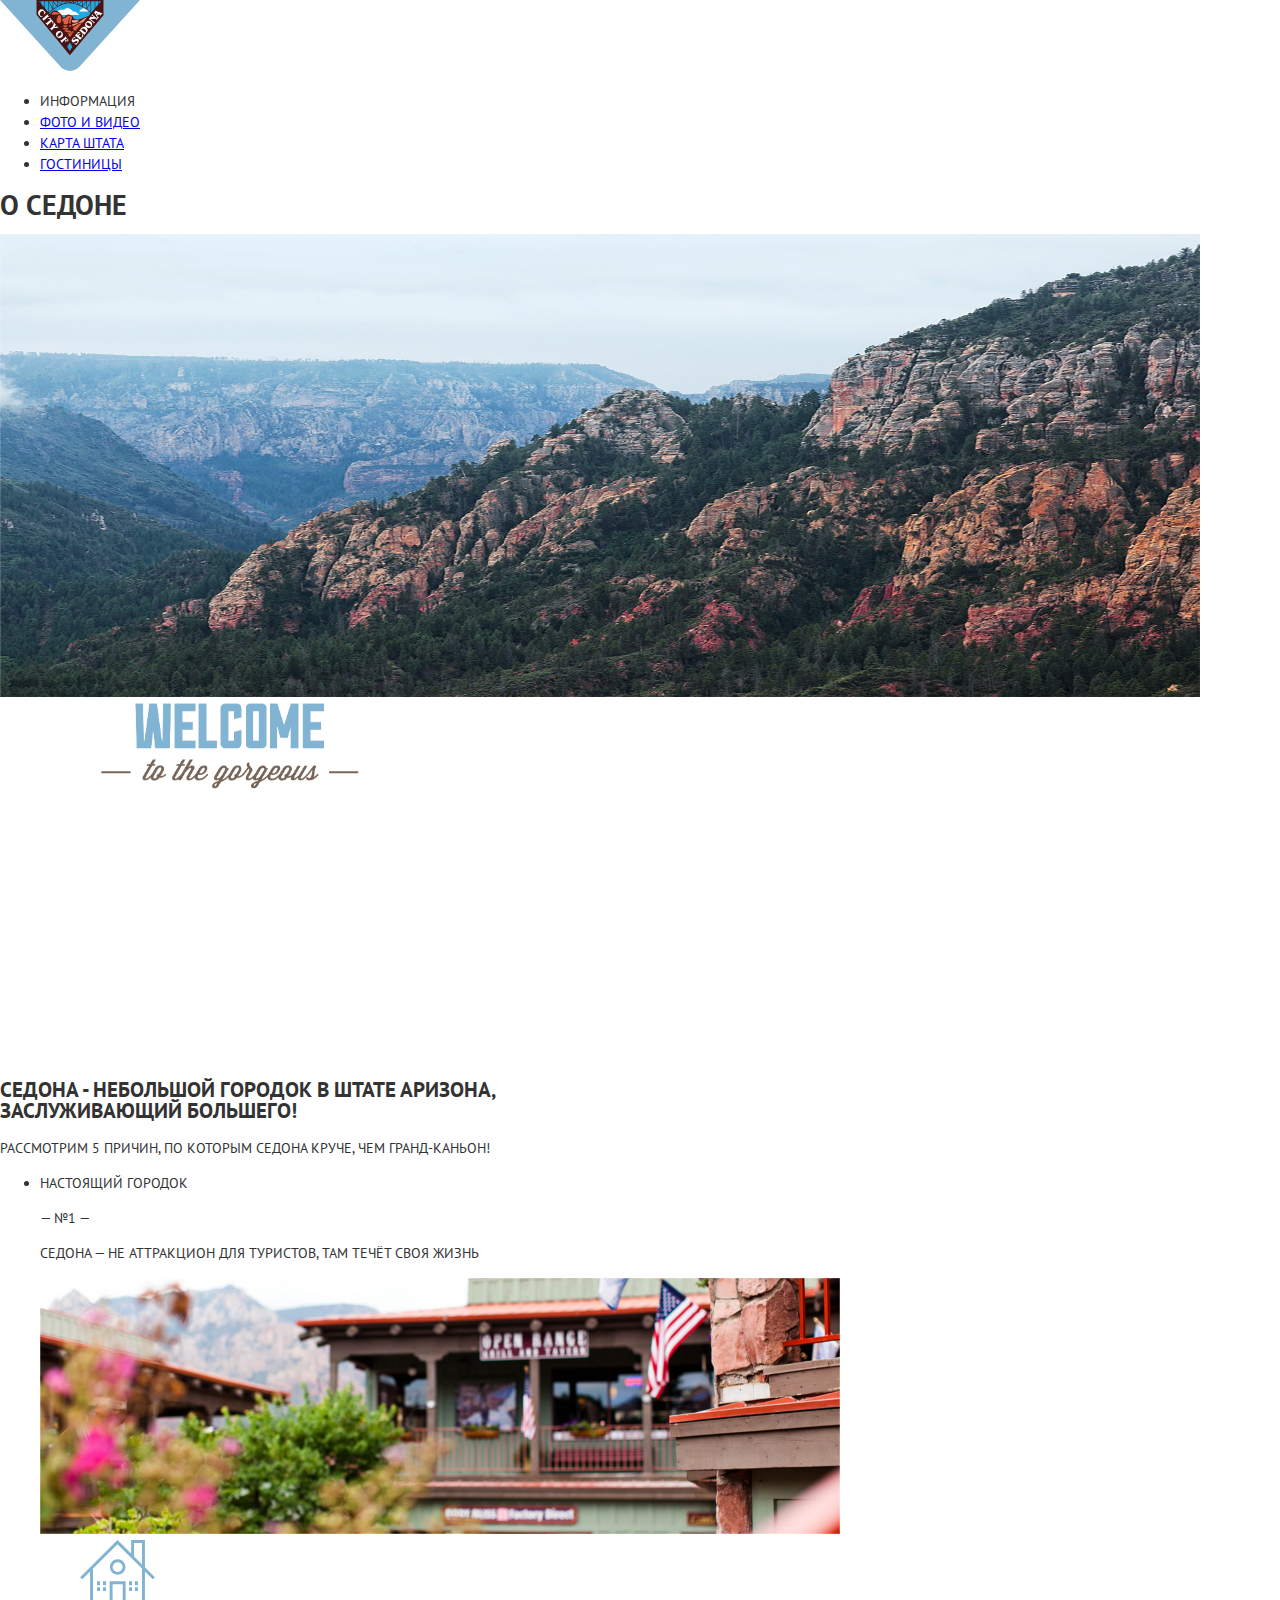
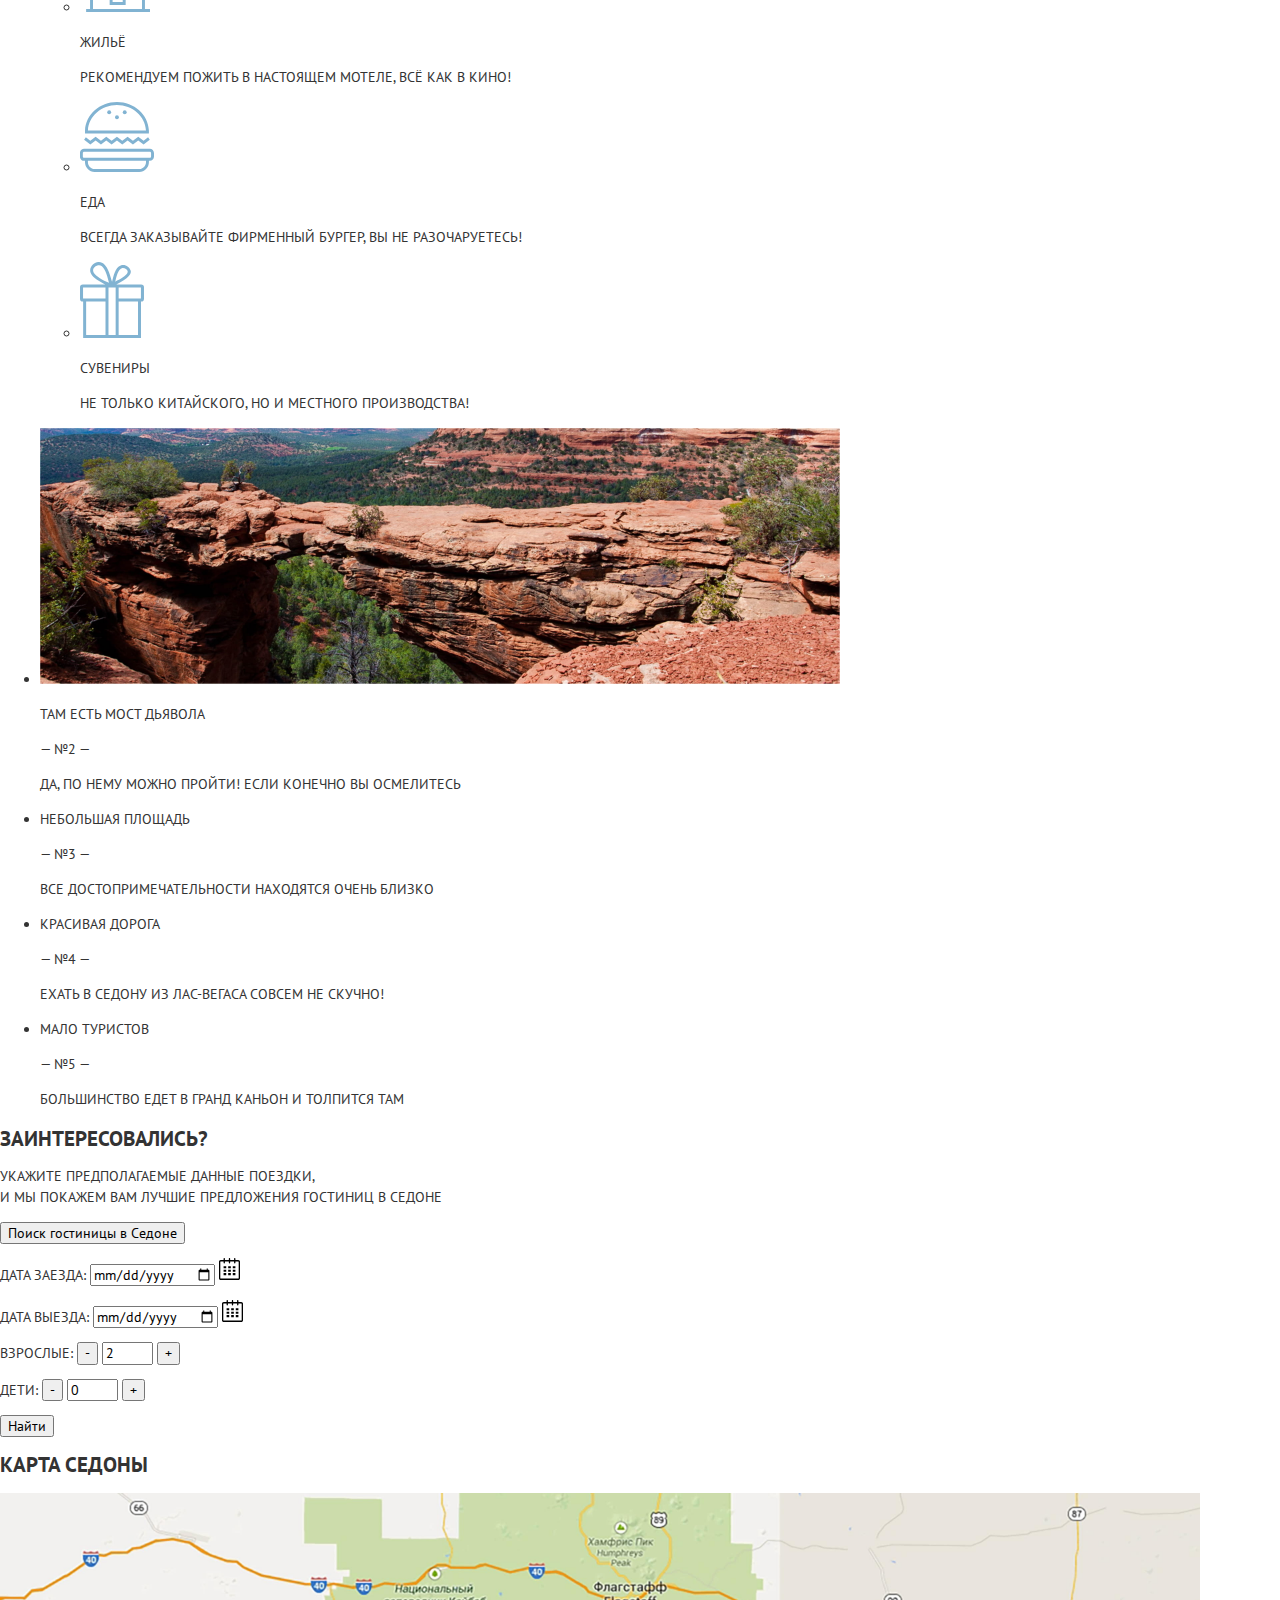
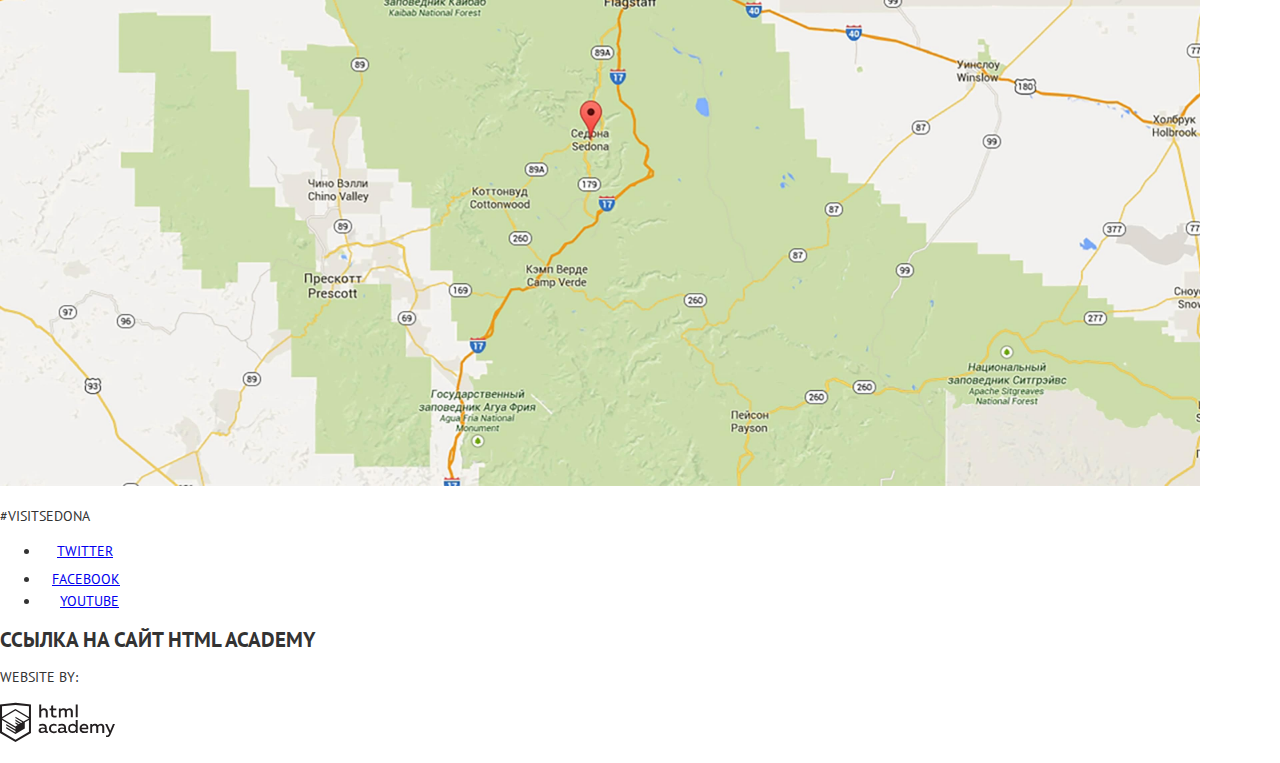
==== index.html @ 8b655275 "Update index.html" ====
<!DOCTYPE html>
<html lang="ru">

<head>
  <meta charset="utf-8">
  <title>HTML Academy: Седона</title>
  <link href="https://fonts.googleapis.com/css?family=PT+Sans:400,700&display=swap&subset=cyrillic" rel="stylesheet">
  <link href="css/normalize.css" rel="stylesheet">
  <link href="css/style.css" rel="stylesheet">
</head>

<body>
  <div>
    <header>
      <nav>
        <a>
          <img src="img/logo.svg" width="140" height="71" alt="Логотип City of Sedona">
        </a>
        <ul>
          <li class="navigation-links">Информация</li> <!-- не является ссылкой -->
          <li class="navigation-links"><a href="#">Фото и видео</a></li>
          <li class="navigation-links"><a href="#">Карта штата</a></li>
          <li class="navigation-links"><a href="hotels.html">Гостиницы</a></li>
        </ul>
      </nav>
    </header>
    <main>
      <section>

        <h1 class="visually-hidden">О Седоне</h1>

        <img class="background-photo" src="img/background-photo@3x.jpg" width="1200" height="463" alt="Красивый вид Седоны" />
        <img class="welcome-photo" src="img/welcome@3x.png" width="459" height="353" alt="Добро пожаловать в Седону" />
        <!-- <img class="polygon" src="img/polygon.png" width="1200" height="59" alt="Красивый вид Седоны"/>-->
      </section>
      <section>

        <h2>Седона - небольшой городок в штате Аризона,<br>
          заслуживающий большего!</h2>

        <p>Рассмотрим 5 причин, по которым Седона круче, чем Гранд-Каньон!</p>

        <ul>
          <li>
            <p>Настоящий городок</p>
            <p class="benefits-description"> — №1 —</p>
            <p class="benefits-description">Седона — не аттракцион для туристов, там течёт своя жизнь</p>
            <img src="img/feature-picture@3x.jpg" width="800" height="256" alt="Фотография Седоны с флагом" />
            <ul>
              <li>
                <img class="icon-image" src="img/icon-1.svg" width="75" height="72" alt="Иконка жилья" />
                <p class="benefits">Жильё</p>
                <p class="benefits-description">Рекомендуем пожить в настоящем мотеле, всё как в кино!</p>
              </li>
              <li>
                <img class="icon-image" src="img/icon-3.svg" width="74" height="70" alt="Иконка еды" />
                <p class="benefits">Еда</p>
                <p class="benefits-description">Всегда заказывайте фирменный бургер, вы не разочаруетесь!</p>
              </li>
              <li>
                <img class="icon-image" src="img/icon-2.svg" width="64" height="76" alt="Иконка сувениров" />
                <p class="benefits">Сувениры</p>
                <p class="benefits-description">Не только китайского, но и местного производства!</p>
              </li>
            </ul>
          </li>
          <li>
            <img src="img/layer-5@3x.jpg" width="800" height="256" alt="Фотография Моста Дьявола" />
            <p>Там есть Мост дьявола</p>
            <p class="benefits-description">— №2 —</p>
            <p class="benefits-description">Да, по нему можно пройти! Если конечно вы осмелитесь</p>
          </li>
          <li>
            <p class="benefits">Небольшая площадь</P>
            <p class="benefits-description">— №3 —</p>
            <p class="benefits-description">Все достопримечательности находятся очень близко</p>
          </li>
          <li>
            <p class="benefits">Красивая дорога</p>
            <p class="benefits-description">— №4 —</p>
            <p class="benefits-description">Ехать в Седону из Лас-Вегаса совсем не скучно!</p>
          </li>
          <li>
            <p class="benefits">Мало туристов</p>
            <p class="benefits-description">— №5 —</p>
            <p class="benefits-description">Большинство едет в гранд каньон и толпится там</p>
          </li>
        </ul>

      </section>
      <section>

        <h2>Заинтересовались?</h2>

        <p class="benefits-description">Укажите предполагаемые данные поездки,<br>
          и мы покажем вам лучшие предложения гостиниц в Седоне
        </p>

        <button type="button" class="brown-button">Поиск гостиницы в Седоне
        </button>
        <form class="search" action="#" method="get">
          <p>
            <label for="arrival-date">Дата заезда:</label>
            <input id="arrival-date" type="date" name="arrival" value="24 апреля 2017">
            <span><img src="img/calendar.svg" alt="Открываем календарь для даты заезда" </span>
          </p>
          <p>
            <label for="chekout-date">Дата выезда:</label>
            <input id="checkout-date" type="date" name="checkout" value="4 июля 2017">
            <span><img src="img/calendar.svg" alt="Открываем календарь для даты выезда" </span>
          </p>
          <p>
            <label for="adults">Взрослые:</label>
            <button type="button">-</button>
            <input id="adults" type="number" min="1" max="10" step="1" name="adults" value="2">
            <button type="button">+</button>
          </p>
          <p>
            <label for="children">Дети:</label>
            <button type="button">-</button>
            <input id="children" type="number" min="0" max="10" step="1" name="children" value="0">
            <button type="button">+</button>
          </p>

          <button type="submit" class="blue-button">Найти
          </button>
        </form>
      </section>

      <section>
        <h2 class="visually-hidden">Карта Седоны</h2>
        <img src="img/map@3x.jpg" width="1200" height="593" alt="Карта Седоны">
      </section>

    </main>
    <footer>
      <p class="VISITSEDONA">#VISITSEDONA</p>
      <ul class="social-buttons">
        <li>
          <a href="#" aria-label="Перейти в Twitter">
            <img src="img/tw-icon.svg" width="17" height="15" alt="Седона в Twitter">Twitter
          </a>
        </li>
        <li>
          <a href="#" aria-label="Перейти в Facebook">
            <img src="img/fb-icon.svg" width="12" height="22" alt="Седона в Facebook">Facebook
          </a>
        </li>
        <li>
          <a href="#" aria-label="Перейти в Youtube">
            <img src="img/youtube-icon.svg" width="20" height="16" alt="Седона в Youtube">Youtube
          </a>
        </li>
      </ul>
      <section>
        <h2 class="visually-hidden">Ссылка на сайт HTML Academy</h2>
        <p class="website-by">Website by:</p>
        <p class="footer-aside">
          <a class="" href="https://htmlacademy.ru/intensive/htmlcss" rel="home" aria-label="На главную HTML Academy">
            <img src="img/logo-htmlacademy.svg" alt="Логотип HTML Academy" width="115" height="41">
          </a>
        </p>
      </section>
    </footer>
  </div>

</body>

</html>
---- css/style.css ----
body {
  margin: 0;
  padding: 0;

  font-family: "PT Sans", Arial, sans-serif;
  font-size: 14px;
  font-weight: 400;
  line-height: 21px;
  color: #333333;
  text-transform: uppercase;
  
}
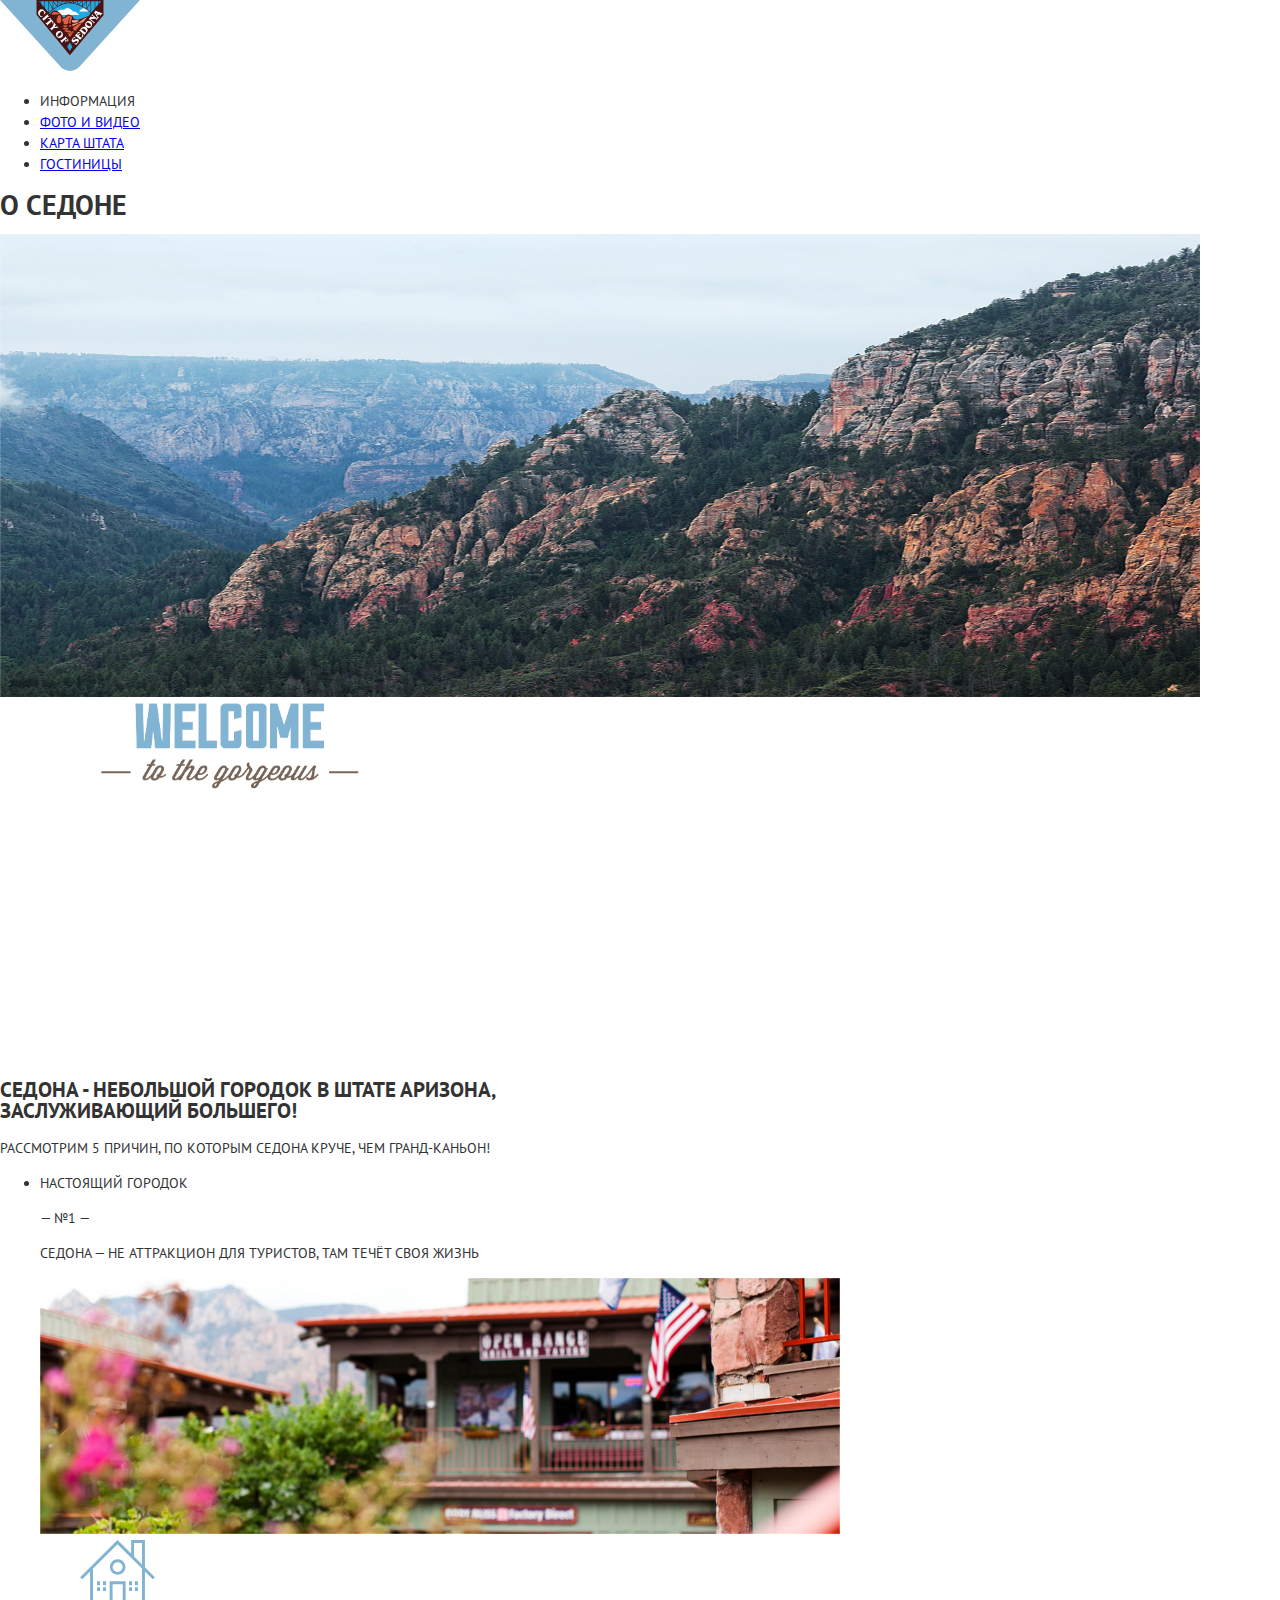
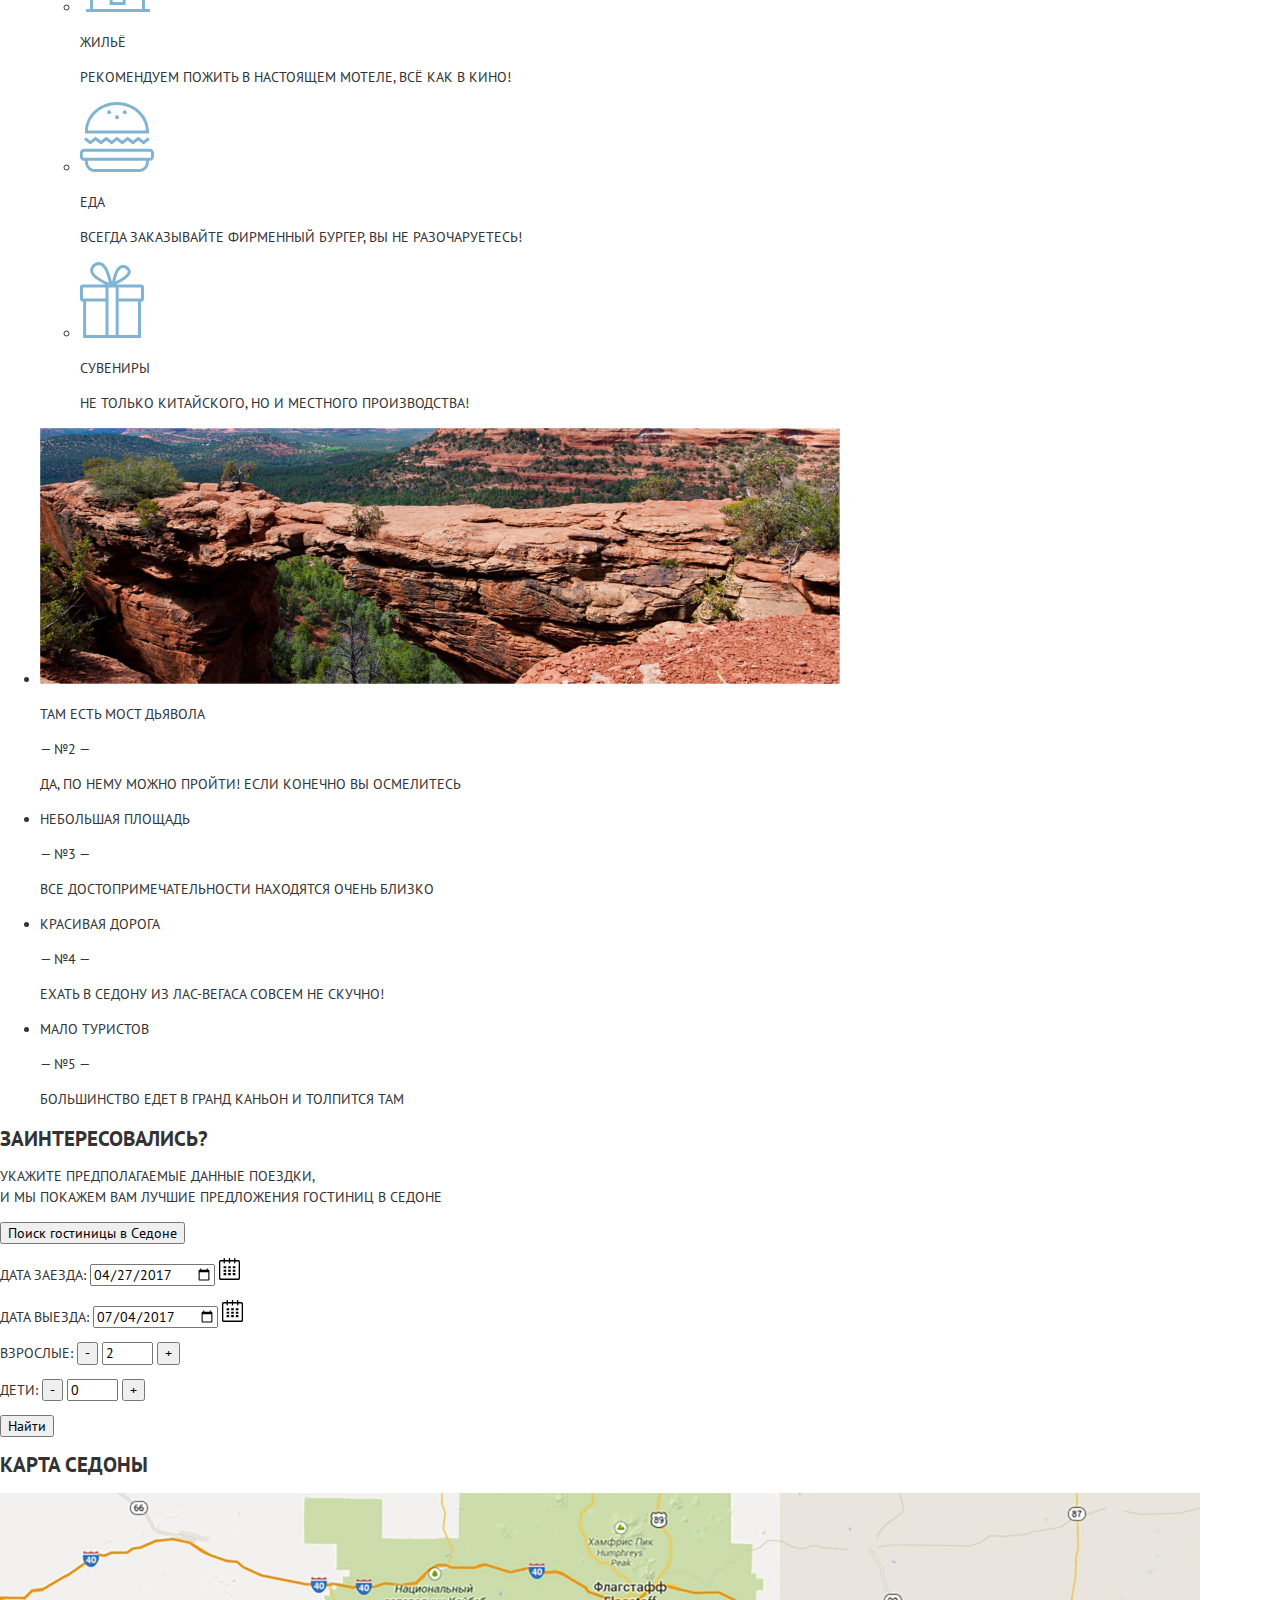
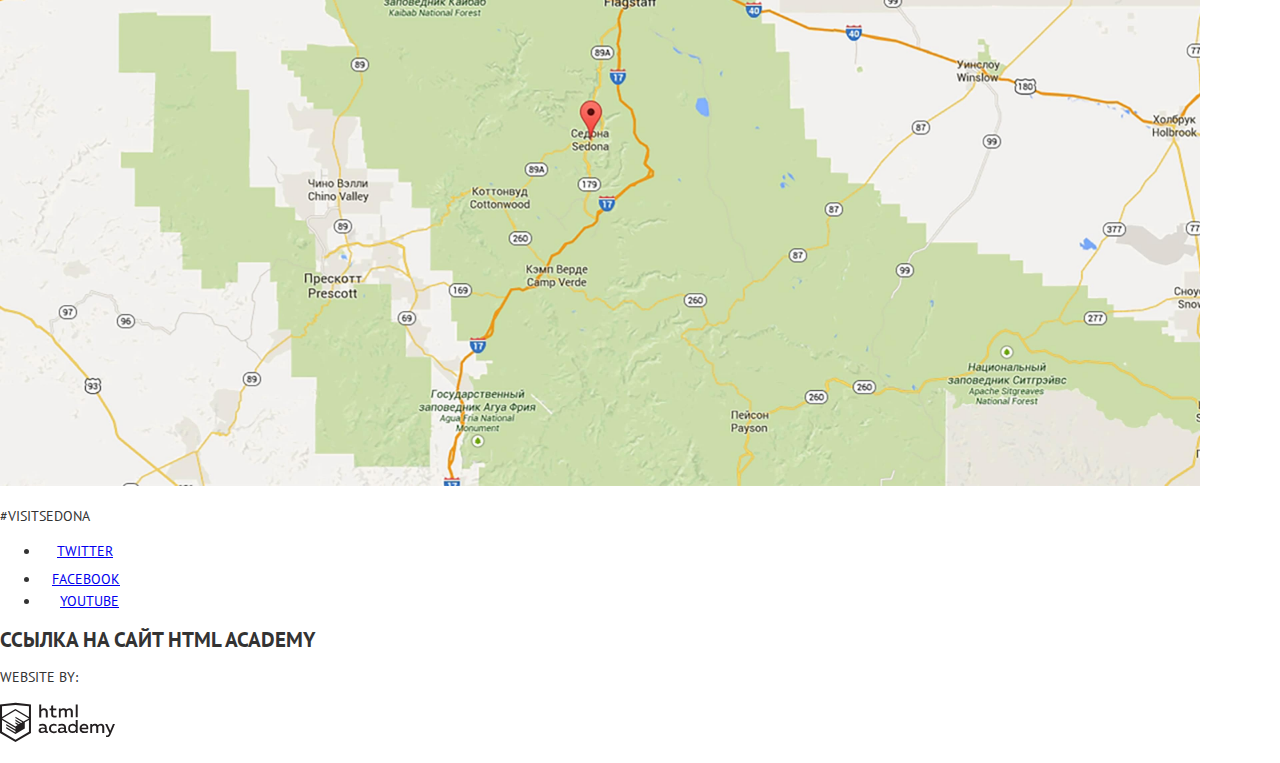
==== commit f1e667c0: "форма на странице выбора" ====
--- a/index.html
+++ b/index.html
@@ -101,13 +101,13 @@
         <form class="search" action="#" method="get">
           <p>
             <label for="arrival-date">Дата заезда:</label>
-            <input id="arrival-date" type="date" name="arrival" value="24 апреля 2017">
-            <span><img src="img/calendar.svg" alt="Открываем календарь для даты заезда" </span>
+            <input id="arrival-date" type="date" name="arrival" value="2017-04-27">
+            <span><img src="img/calendar.svg" alt="Открываем календарь для даты заезда"></span>
           </p>
           <p>
-            <label for="chekout-date">Дата выезда:</label>
-            <input id="checkout-date" type="date" name="checkout" value="4 июля 2017">
-            <span><img src="img/calendar.svg" alt="Открываем календарь для даты выезда" </span>
+            <label for="checkout-date">Дата выезда:</label>
+            <input id="checkout-date" type="date" name="checkout" value="2017-07-04">
+            <span><img src="img/calendar.svg" alt="Открываем календарь для даты выезда"></span>
           </p>
           <p>
             <label for="adults">Взрослые:</label>
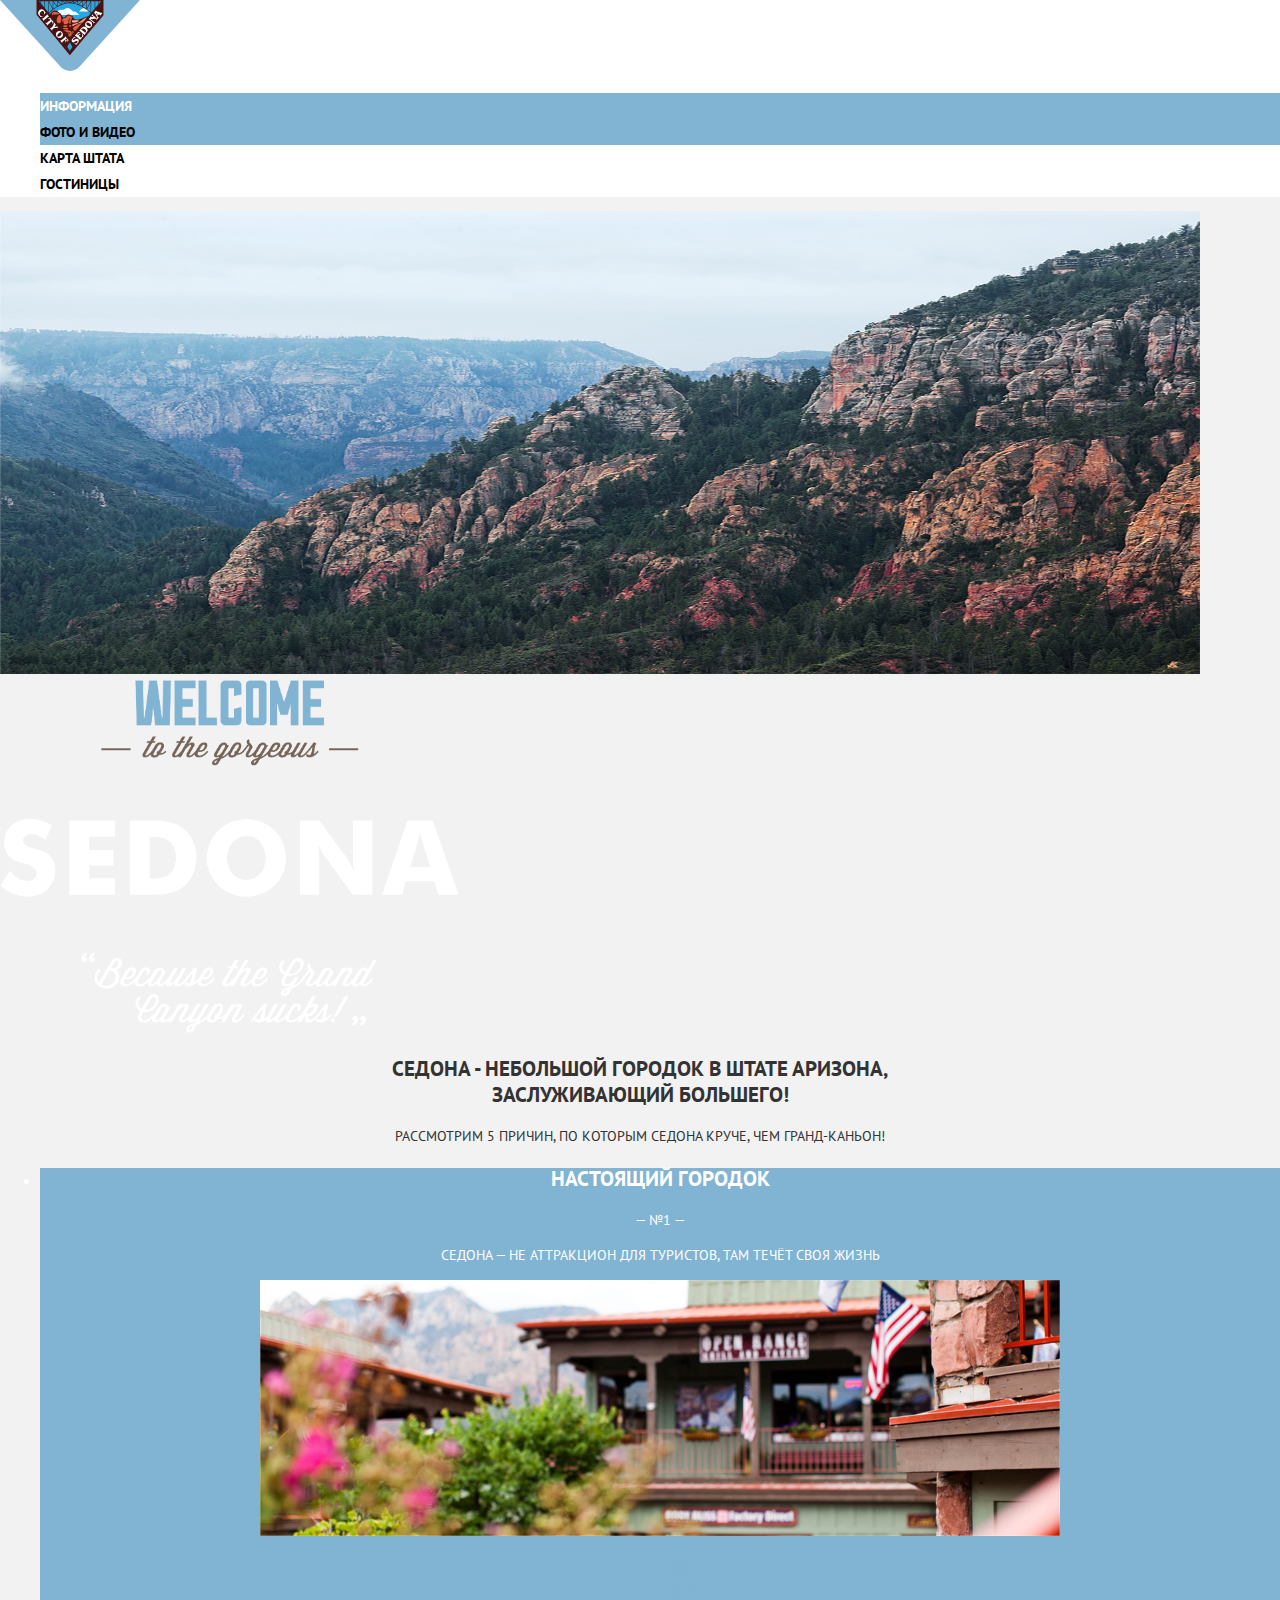
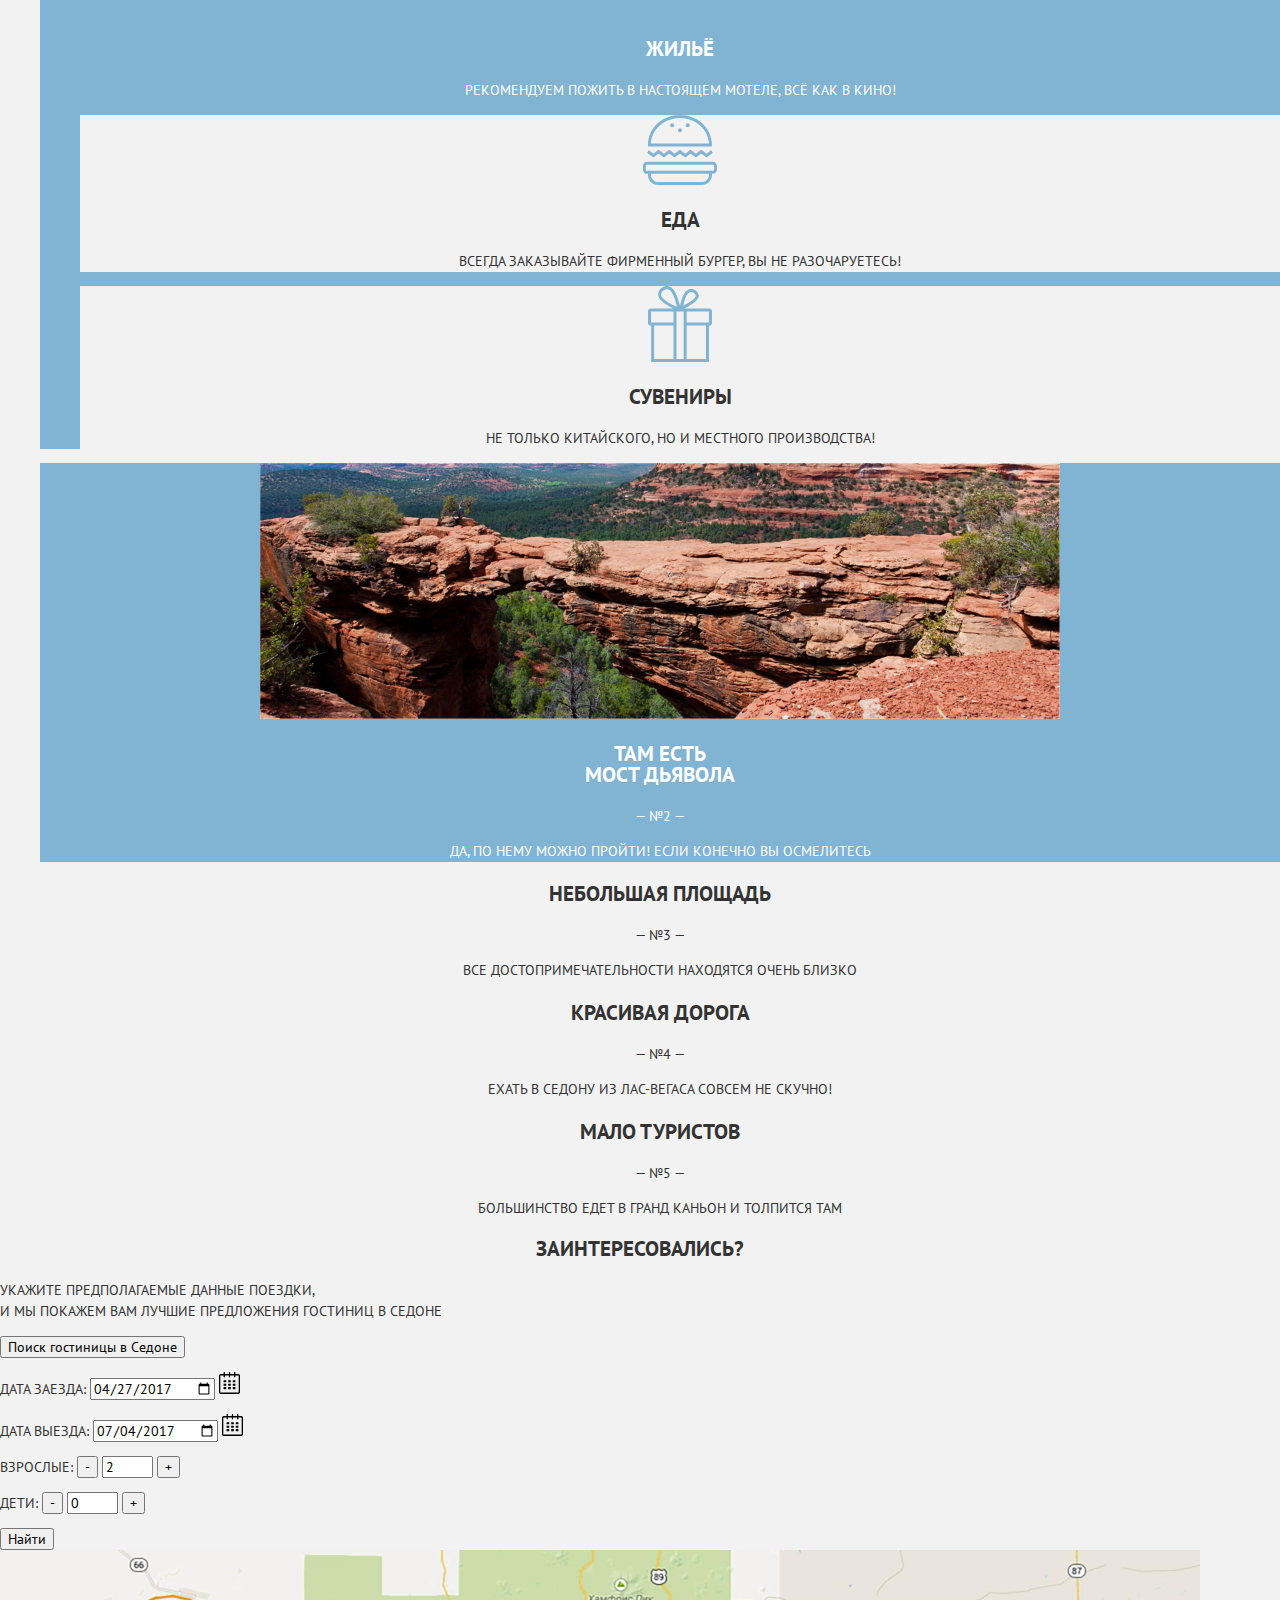
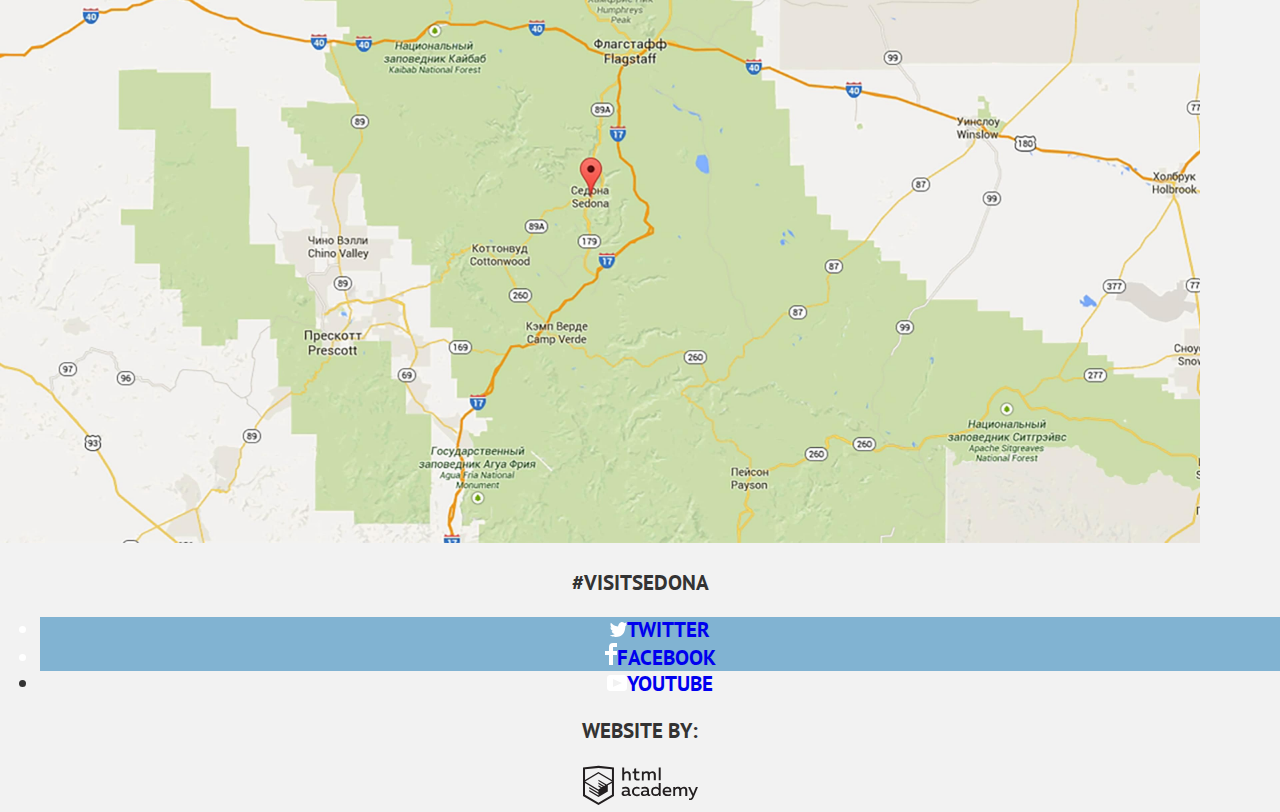
==== commit 634c4498: "введение в css" ====
--- a/index.html
+++ b/index.html
@@ -10,13 +10,14 @@
 </head>
 
 <body>
-  <div>
+  <div class="container">
+
     <header>
-      <nav>
-        <a>
+      <nav class="main-navigation">
+        <a class="main-header-logo">
           <img src="img/logo.svg" width="140" height="71" alt="Логотип City of Sedona">
         </a>
-        <ul>
+        <ul class="site-navigation">
           <li class="navigation-links">Информация</li> <!-- не является ссылкой -->
           <li class="navigation-links"><a href="#">Фото и видео</a></li>
           <li class="navigation-links"><a href="#">Карта штата</a></li>
@@ -33,7 +34,7 @@
         <img class="welcome-photo" src="img/welcome@3x.png" width="459" height="353" alt="Добро пожаловать в Седону" />
         <!-- <img class="polygon" src="img/polygon.png" width="1200" height="59" alt="Красивый вид Седоны"/>-->
       </section>
-      <section>
+      <section class="benefits">
 
         <h2>Седона - небольшой городок в штате Аризона,<br>
           заслуживающий большего!</h2>
@@ -41,50 +42,58 @@
         <p>Рассмотрим 5 причин, по которым Седона круче, чем Гранд-Каньон!</p>
 
         <ul>
+
           <li>
-            <p>Настоящий городок</p>
+            <p class="benefits-list">Настоящий городок</p>
             <p class="benefits-description"> — №1 —</p>
             <p class="benefits-description">Седона — не аттракцион для туристов, там течёт своя жизнь</p>
             <img src="img/feature-picture@3x.jpg" width="800" height="256" alt="Фотография Седоны с флагом" />
+
             <ul>
-              <li>
+              <li class="benefits-item">
                 <img class="icon-image" src="img/icon-1.svg" width="75" height="72" alt="Иконка жилья" />
-                <p class="benefits">Жильё</p>
+                <p>Жильё</p>
                 <p class="benefits-description">Рекомендуем пожить в настоящем мотеле, всё как в кино!</p>
               </li>
-              <li>
+              <li class="benefits-item">
                 <img class="icon-image" src="img/icon-3.svg" width="74" height="70" alt="Иконка еды" />
-                <p class="benefits">Еда</p>
+                <p>Еда</p>
                 <p class="benefits-description">Всегда заказывайте фирменный бургер, вы не разочаруетесь!</p>
               </li>
-              <li>
+              <li class="benefits-item">
                 <img class="icon-image" src="img/icon-2.svg" width="64" height="76" alt="Иконка сувениров" />
-                <p class="benefits">Сувениры</p>
+                <p>Сувениры</p>
                 <p class="benefits-description">Не только китайского, но и местного производства!</p>
               </li>
             </ul>
+
           </li>
-          <li>
+
+          <li class="benefits-list">
             <img src="img/layer-5@3x.jpg" width="800" height="256" alt="Фотография Моста Дьявола" />
-            <p>Там есть Мост дьявола</p>
+            <p class="benefits-list">Там есть<br> Мост дьявола</p>
             <p class="benefits-description">— №2 —</p>
             <p class="benefits-description">Да, по нему можно пройти! Если конечно вы осмелитесь</p>
           </li>
-          <li>
-            <p class="benefits">Небольшая площадь</P>
+
+          <li class="benefits-list">
+            <p class="benefits-list">Небольшая площадь</P>
             <p class="benefits-description">— №3 —</p>
             <p class="benefits-description">Все достопримечательности находятся очень близко</p>
           </li>
-          <li>
-            <p class="benefits">Красивая дорога</p>
+
+          <li class="benefits-list">
+            <p class="benefits-list">Красивая дорога</p>
             <p class="benefits-description">— №4 —</p>
             <p class="benefits-description">Ехать в Седону из Лас-Вегаса совсем не скучно!</p>
           </li>
-          <li>
-            <p class="benefits">Мало туристов</p>
+
+          <li class="benefits-list">
+            <p class="benefits-list">Мало туристов</p>
             <p class="benefits-description">— №5 —</p>
             <p class="benefits-description">Большинство едет в гранд каньон и толпится там</p>
           </li>
+
         </ul>
 
       </section>
@@ -98,7 +107,7 @@
 
         <button type="button" class="brown-button">Поиск гостиницы в Седоне
         </button>
-        <form class="search" action="#" method="get">
+        <form class="search" action="https://echo.htmlacademy.ru" method="post">
           <p>
             <label for="arrival-date">Дата заезда:</label>
             <input id="arrival-date" type="date" name="arrival" value="2017-04-27">
@@ -122,8 +131,7 @@
             <button type="button">+</button>
           </p>
 
-          <button type="submit" class="blue-button">Найти
-          </button>
+          <button type="submit" class="blue-button">Найти</button>
         </form>
       </section>
 
@@ -133,7 +141,7 @@
       </section>
 
     </main>
-    <footer>
+    <footer class="main-footer">
       <p class="VISITSEDONA">#VISITSEDONA</p>
       <ul class="social-buttons">
         <li>
@@ -162,6 +170,7 @@
         </p>
       </section>
     </footer>
+
   </div>
 
 </body>
--- a/css/style.css
+++ b/css/style.css
@@ -8,5 +8,111 @@
   line-height: 21px;
   color: #333333;
   text-transform: uppercase;
-  
+
+  background-color: #f2f2f2;
+/*
+  background-image: url("img/bg.jpg");
+  background-position: top center;
+  background-repeat: no-repeat;
+*/
 }
+
+img {
+max-width: 100%
+}
+
+a {
+  text-decoration: none;
+}
+
+h2 {
+font-size: 21px;
+font-weight: 700;
+line-height: 26px;
+text-align: center;
+}
+
+.container {
+  width: 1280px;
+  height: 2762px;
+  background-color: #f2f2f2;
+}
+
+.main-navigation {
+  font-weight: 700;
+  line-height: 26px;
+  color: #000000;
+  background-color: #ffffff;
+}
+
+.site-navigation {
+  list-style: none;
+}
+
+.site-navigation a {
+  color: #000000;
+}
+
+.site-navigation a:hover {
+  color: #81b3d2;
+}
+
+.site-navigation a:focus {
+  color: rgba(0, 0, 0, 0.3);
+}
+
+.site-navigation a:active {
+  color: #766357;
+}
+
+li:nth-of-type(1) {
+  color: #ffffff;
+  background-color: #81b3d2;
+}
+
+li:nth-of-type(2) {
+  color: #ffffff;
+  background-color: #81b3d2;
+}
+
+li + .benefits-item {
+  color: #333333;
+  background-color: #f2f2f2;
+}
+
+.benefits,
+.benefits-list,
+.benefits-item {
+  list-style: none;
+  text-align: center;
+}
+
+.benefits-list {
+  font-size: 21px;
+  font-weight: 700;
+}
+
+.benefits-item {
+  font-size: 21px;
+  font-weight: 700;
+}
+
+.benefits-description {
+  font-size: 14px;
+  font-weight: 400;
+}
+
+.main-footer {
+  font-size: 21px;
+  font-weight: bold;
+  text-align: center;
+  line-height: 26px;
+}
+
+.website-by {
+
+}
+
+.visually-hidden {
+  display: none;
+}
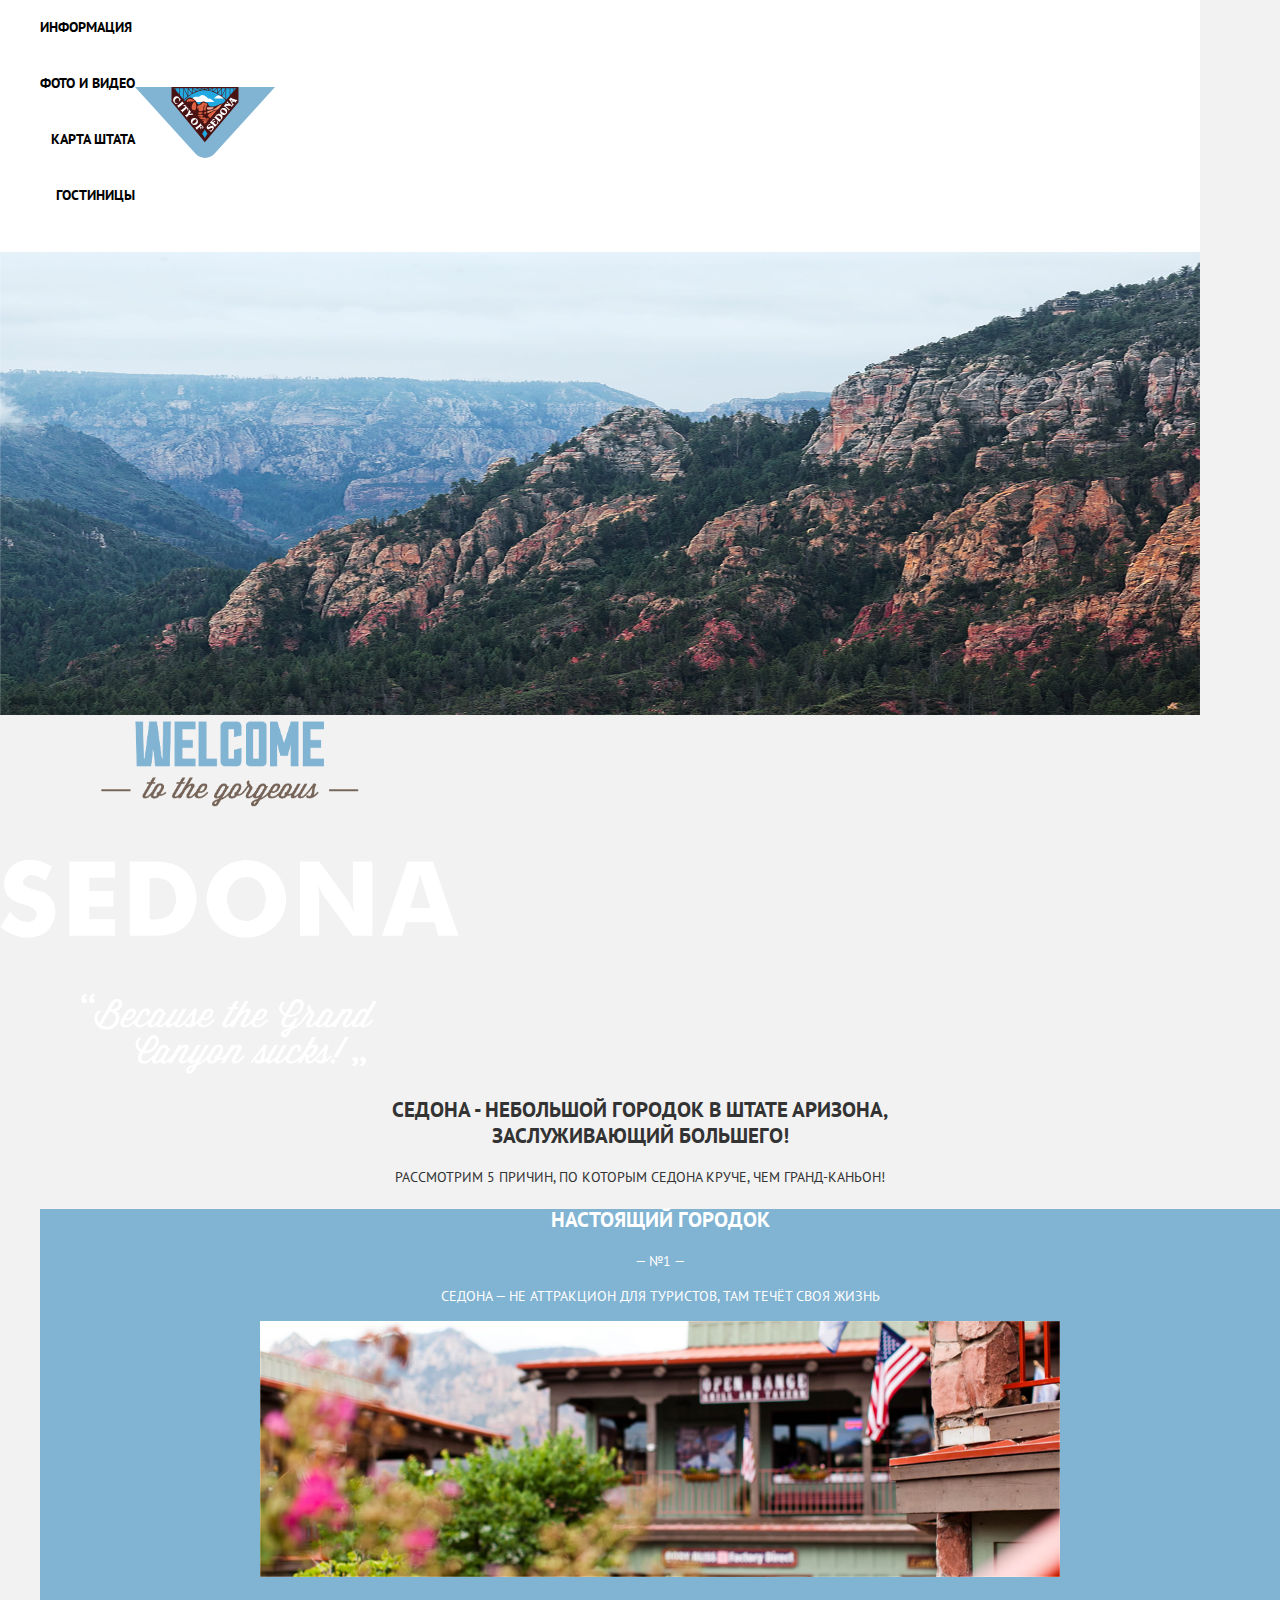
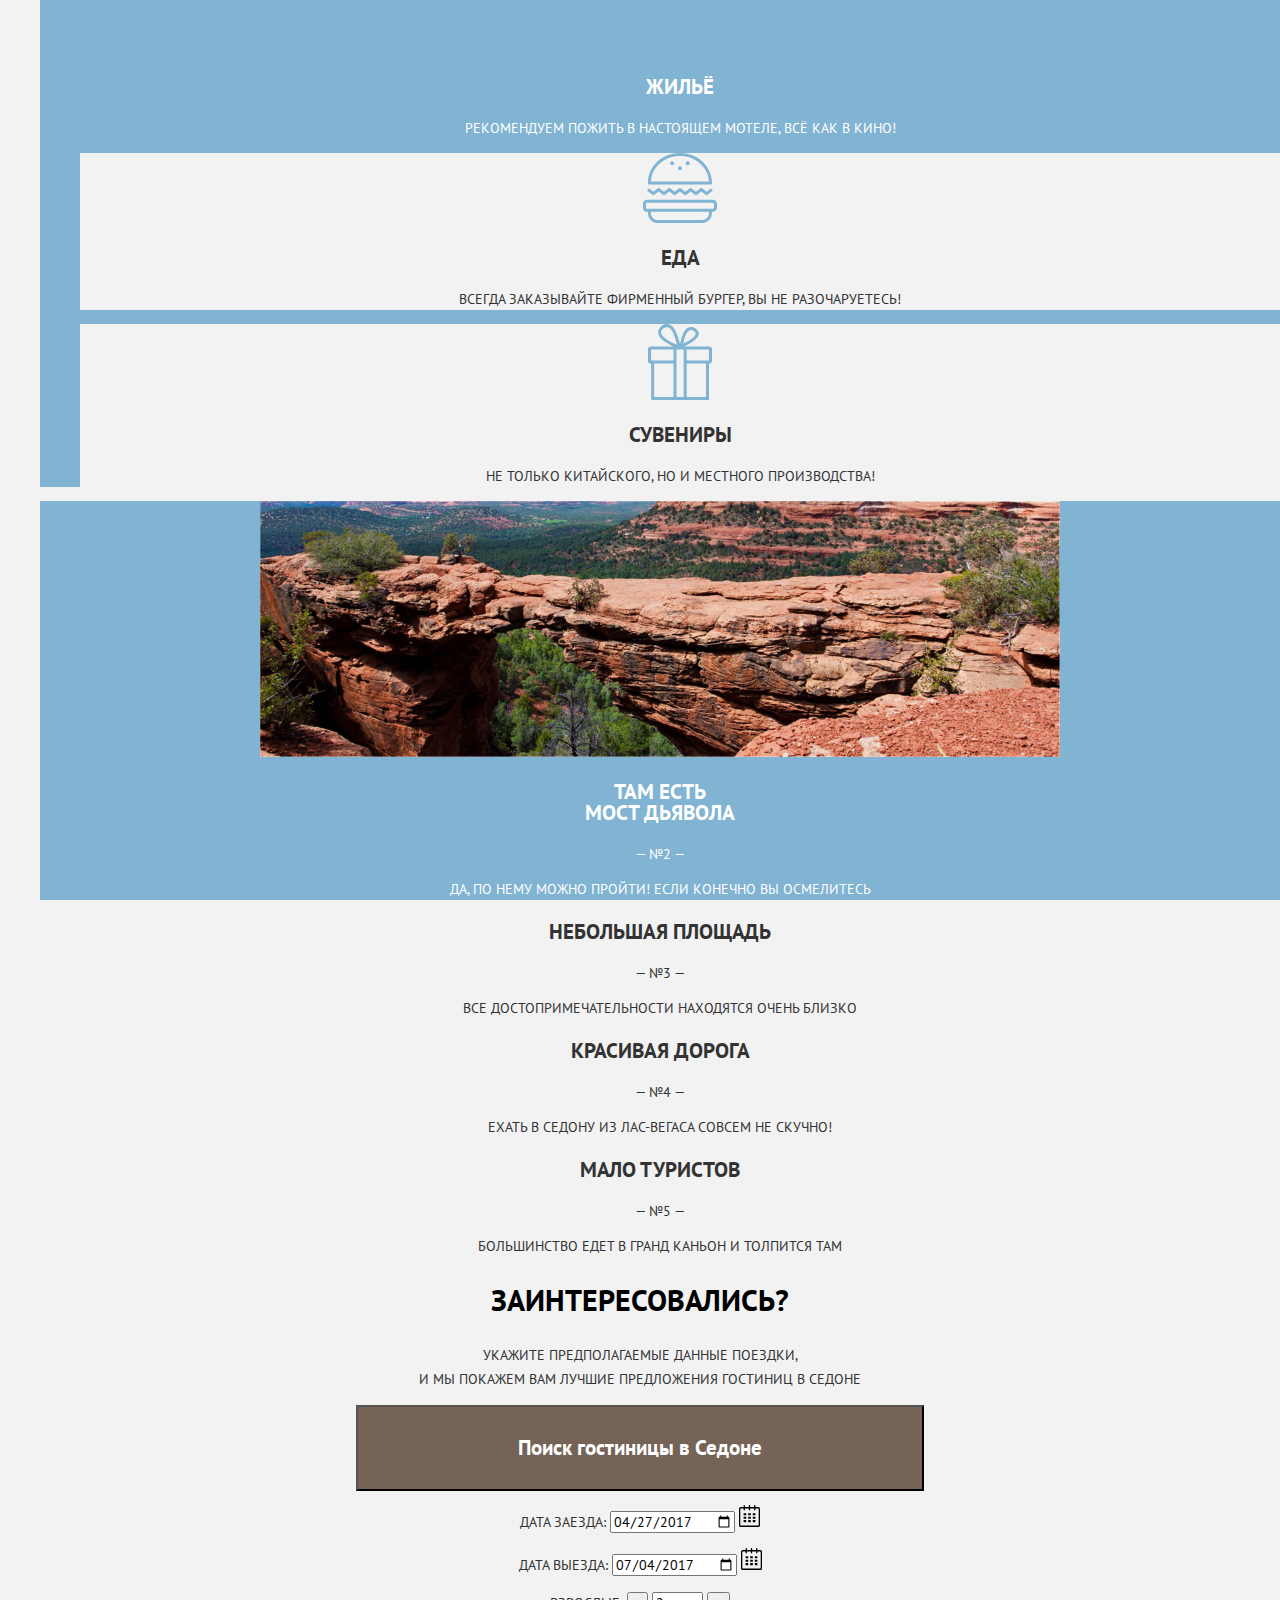
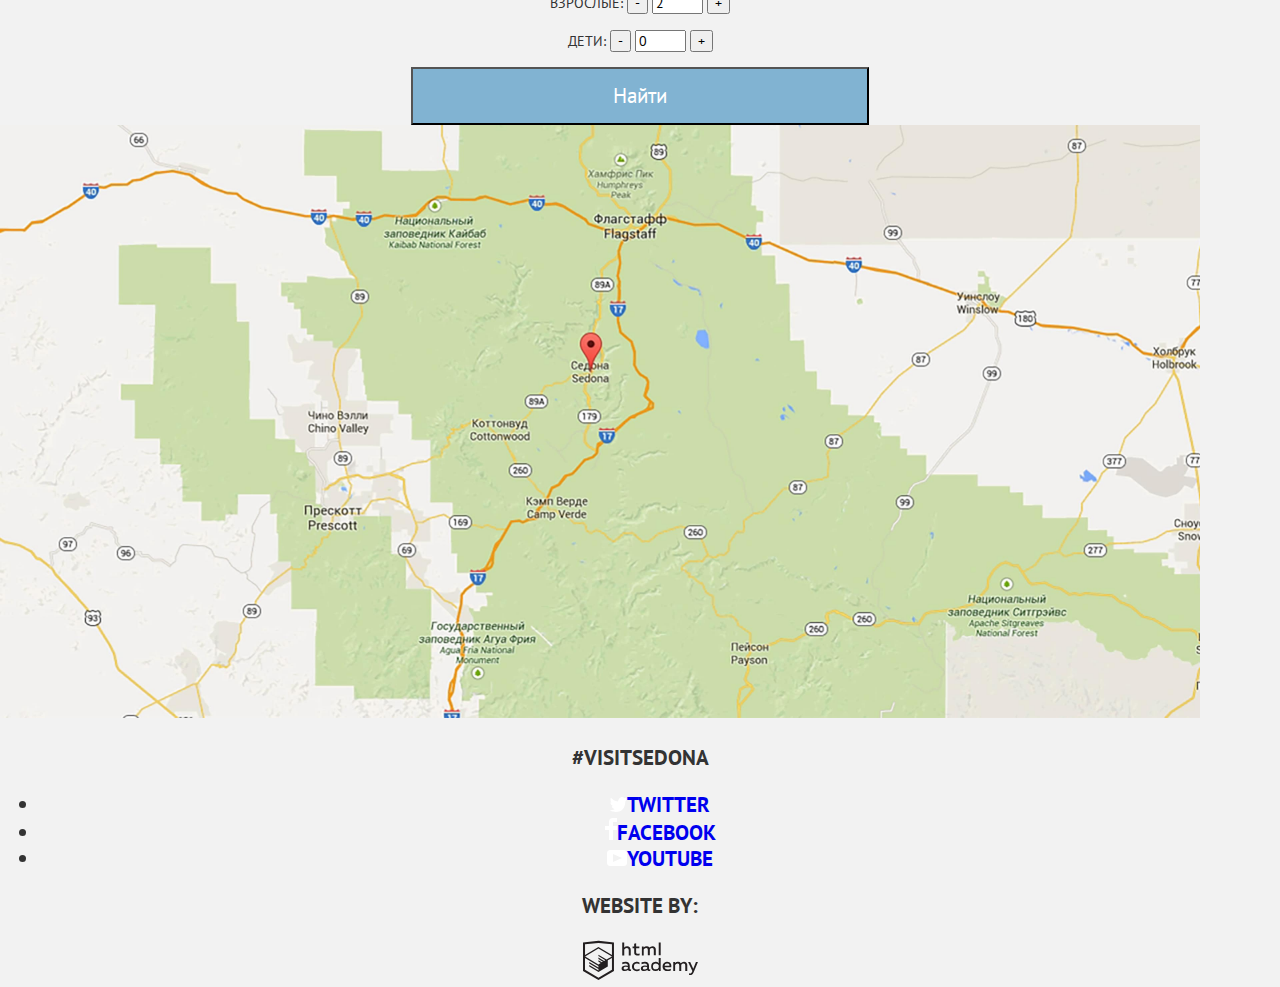
==== commit cb86fef6: "начало сетки" ====
--- a/index.html
+++ b/index.html
@@ -43,7 +43,7 @@
 
         <ul>
 
-          <li>
+          <li class="benefits-list">
             <p class="benefits-list">Настоящий городок</p>
             <p class="benefits-description"> — №1 —</p>
             <p class="benefits-description">Седона — не аттракцион для туристов, там течёт своя жизнь</p>
@@ -97,15 +97,15 @@
         </ul>
 
       </section>
-      <section>
+      <section class="filter">
 
         <h2>Заинтересовались?</h2>
 
-        <p class="benefits-description">Укажите предполагаемые данные поездки,<br>
+        <p>Укажите предполагаемые данные поездки,<br>
           и мы покажем вам лучшие предложения гостиниц в Седоне
         </p>
 
-        <button type="button" class="brown-button">Поиск гостиницы в Седоне
+        <button type="button" class="button-brown">Поиск гостиницы в Седоне
         </button>
         <form class="search" action="https://echo.htmlacademy.ru" method="post">
           <p>
@@ -131,7 +131,7 @@
             <button type="button">+</button>
           </p>
 
-          <button type="submit" class="blue-button">Найти</button>
+          <button type="submit" class="button-blue">Найти</button>
         </form>
       </section>
 
--- a/css/style.css
+++ b/css/style.css
@@ -32,6 +32,22 @@
 text-align: center;
 }
 
+.filter {
+  text-align: center;
+}
+
+.filter h2 {
+    font-size: 30px;
+    font-weight: 700;
+    line-height: 36px;
+    color: #000000;
+}
+
+.filter p {
+  font-size: 14px;
+  font-weight: 400;
+  line-height: 24px;
+}
 .container {
   width: 1280px;
   height: 2762px;
@@ -43,6 +59,35 @@
   line-height: 26px;
   color: #000000;
   background-color: #ffffff;
+  display: flex;
+  flex-direction: row;
+  width: 1200px;
+  align-items: flex-start;
+}
+
+.main-navigation a {
+  align-self: center;
+  order: 3;
+}
+
+.main-navigation li {
+  height: 56px;
+}
+
+.main-navigation li:first-child {
+  text-align: left;
+}
+
+.main-navigation li:nth-child(2) {
+  text-align: left;
+}
+
+.main-navigation li:nth-child(3) {
+  text-align: right;
+}
+
+.main-navigation li:last-child {
+  text-align: right;
 }
 
 .site-navigation {
@@ -61,16 +106,22 @@
   color: rgba(0, 0, 0, 0.3);
 }
 
+/* вид активной ссылки задана через класс
 .site-navigation a:active {
   color: #766357;
 }
-
-li:nth-of-type(1) {
+*/
+
+.navigation-links-current {
+  color: #766357;
+}
+
+li.benefits-list:nth-child(1) {
   color: #ffffff;
   background-color: #81b3d2;
 }
 
-li:nth-of-type(2) {
+li.benefits-list:nth-child(2) {
   color: #ffffff;
   background-color: #81b3d2;
 }
@@ -102,6 +153,46 @@
   font-weight: 400;
 }
 
+.button-brown {
+  width: 568px;
+  height: 86px;
+  font-size: 21px;
+  font-weight: 700;
+  line-height: 26px;
+  text-align: center;
+  color: #ffffff;
+  background-color: #766357;
+}
+
+.button-brown:hover {
+  background-color: #604e43;
+}
+
+.button-brown:active {
+  color: rgba(255, 255, 255, 0.3);
+  background-color: #503e33;
+}
+
+.button-blue {
+  width: 458px;
+  height: 58px;
+  font-size: 21px;
+  font-weight: 400;
+  line-height: normal;
+  text-align: center;
+  color: #ffffff;
+  background-color: #81b3d2;
+}
+
+.button-blue:hover {
+  background-color: #669ec0;
+}
+
+.button-blue:active {
+  color: rgba(255, 255, 255, 0.3);
+  background-color: #5496bd;
+}
+
 .main-footer {
   font-size: 21px;
   font-weight: bold;
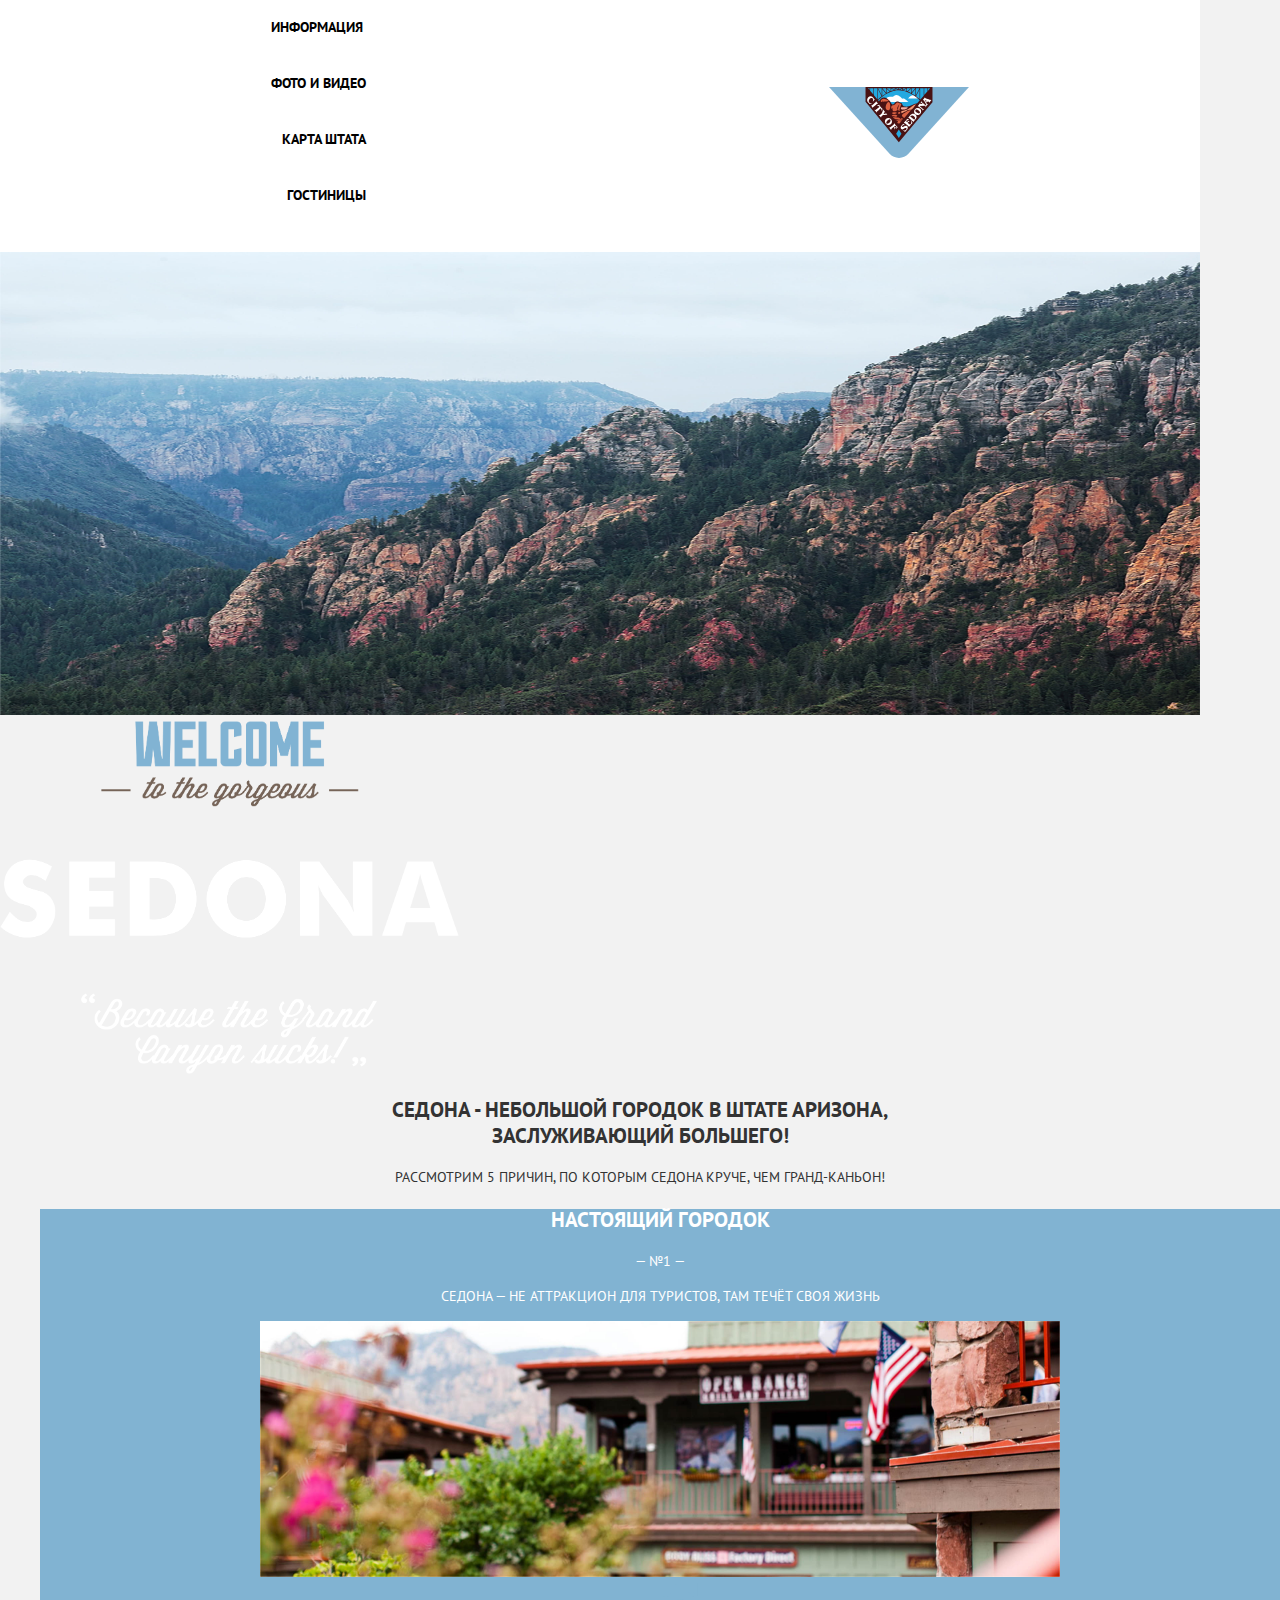
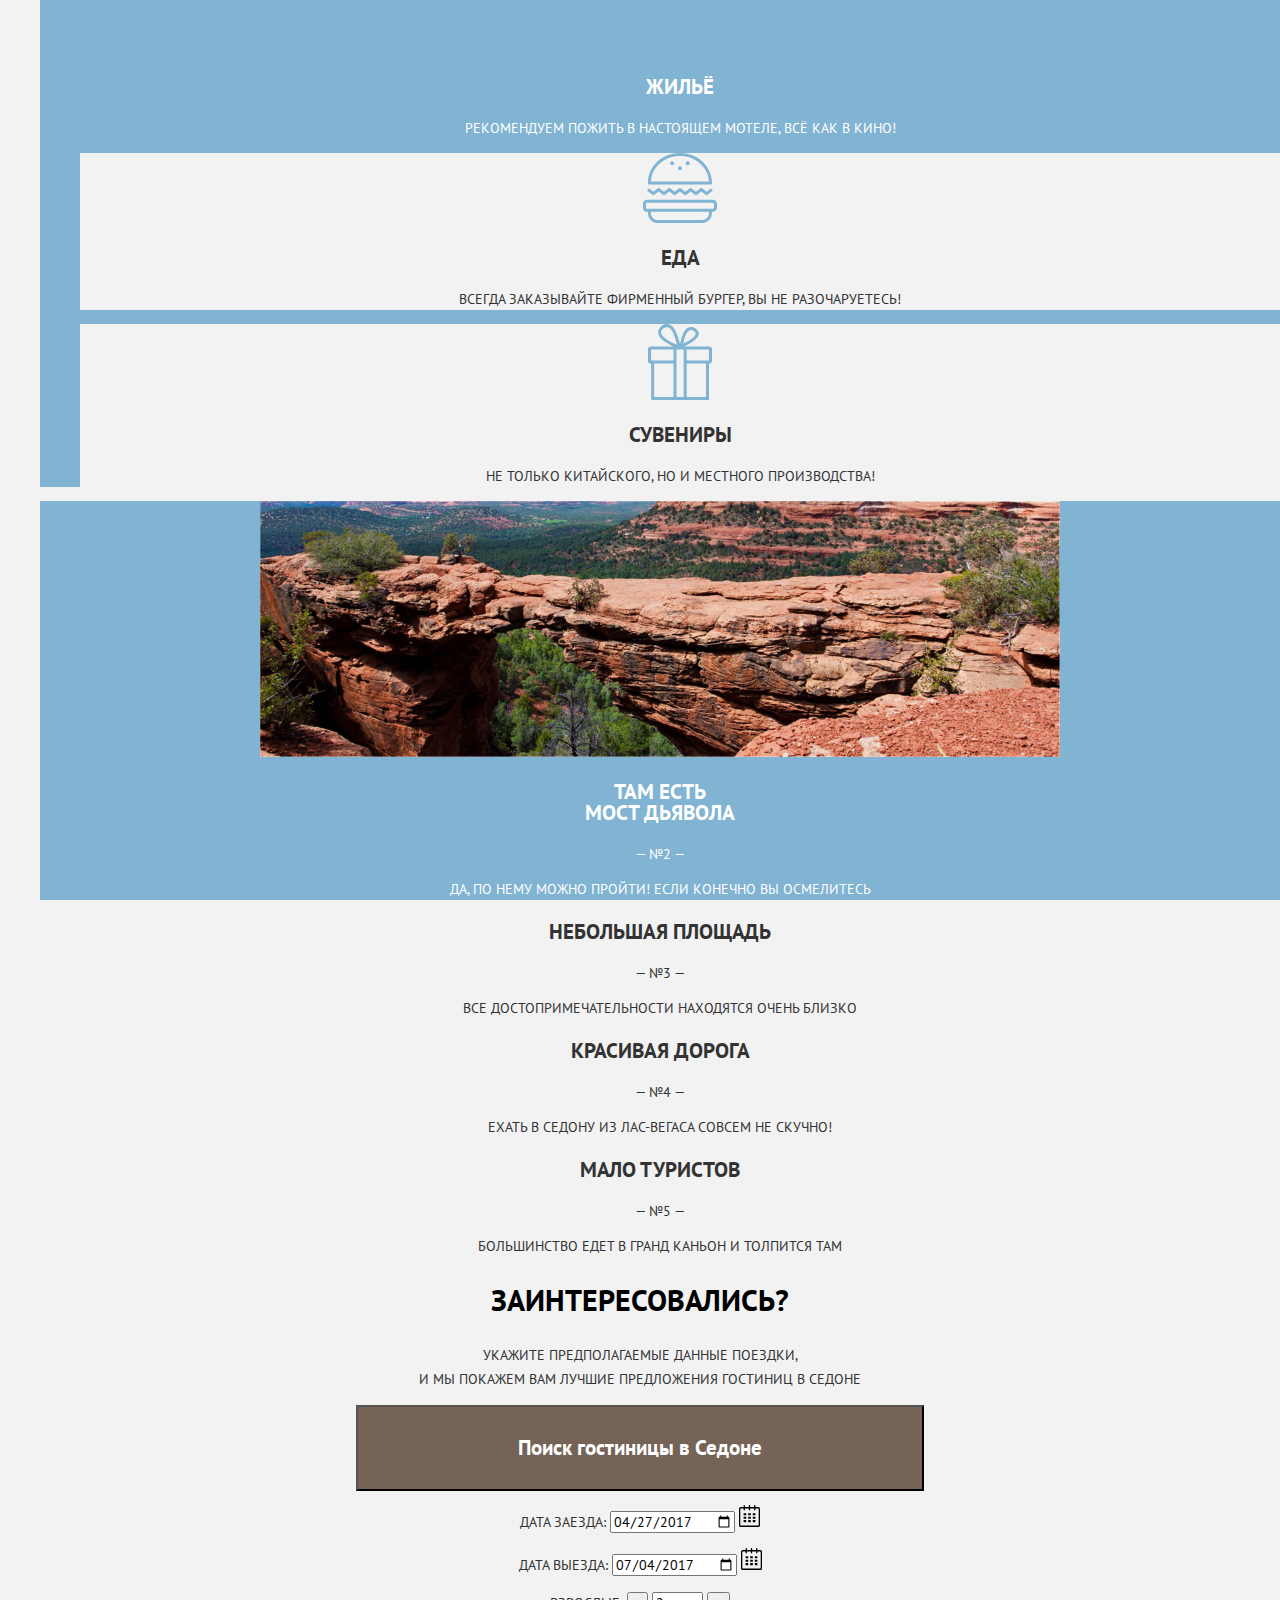
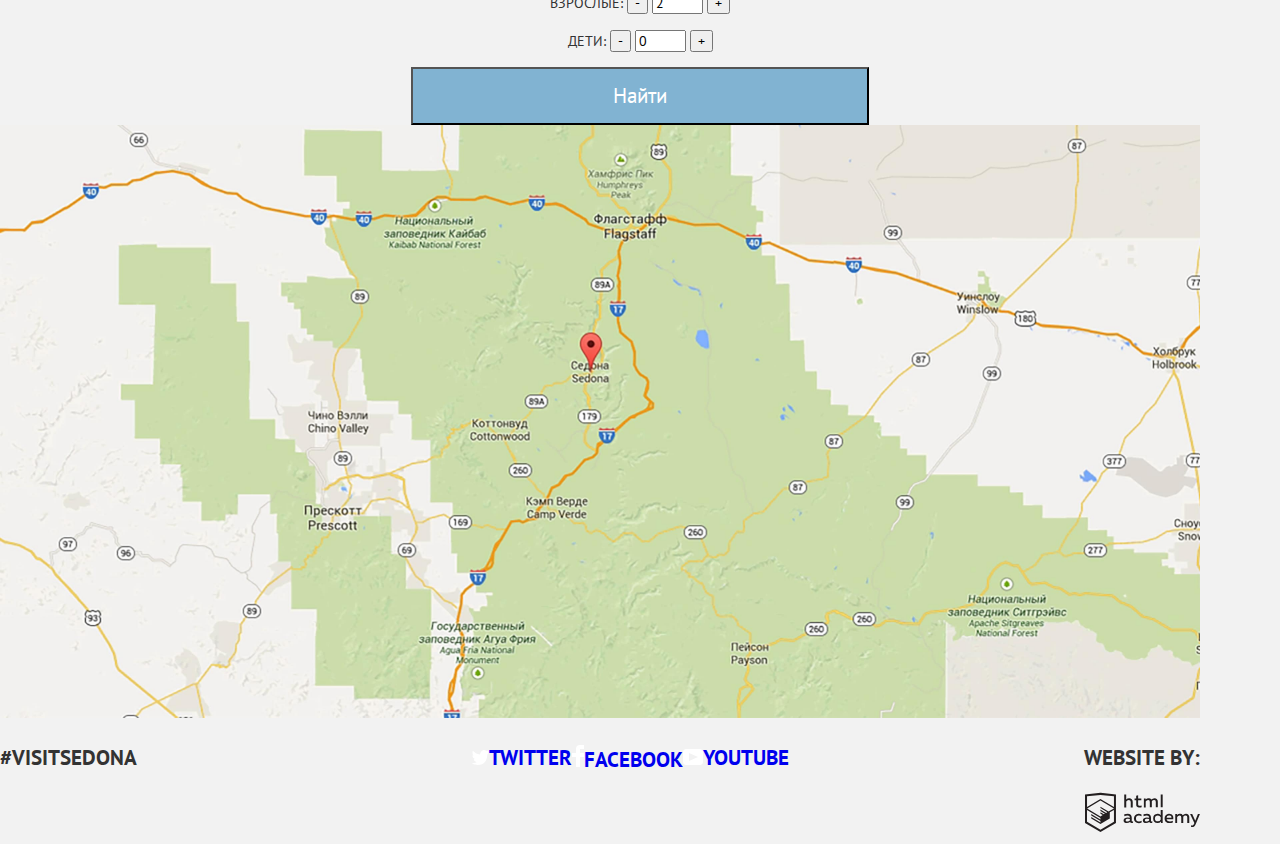
==== commit 3f5a925d: "footer" ====
--- a/index.html
+++ b/index.html
@@ -142,24 +142,28 @@
 
     </main>
     <footer class="main-footer">
-      <p class="VISITSEDONA">#VISITSEDONA</p>
-      <ul class="social-buttons">
-        <li>
-          <a href="#" aria-label="Перейти в Twitter">
-            <img src="img/tw-icon.svg" width="17" height="15" alt="Седона в Twitter">Twitter
-          </a>
-        </li>
-        <li>
-          <a href="#" aria-label="Перейти в Facebook">
-            <img src="img/fb-icon.svg" width="12" height="22" alt="Седона в Facebook">Facebook
-          </a>
-        </li>
-        <li>
-          <a href="#" aria-label="Перейти в Youtube">
-            <img src="img/youtube-icon.svg" width="20" height="16" alt="Седона в Youtube">Youtube
-          </a>
-        </li>
-      </ul>
+      <section>
+        <p class="VISITSEDONA">#VISITSEDONA</p>
+      </section>
+      <section>
+        <ul class="social-buttons">
+          <li>
+            <a href="#" aria-label="Перейти в Twitter">
+              <img src="img/tw-icon.svg" width="17" height="15" alt="Седона в Twitter">Twitter
+            </a>
+          </li>
+          <li>
+            <a href="#" aria-label="Перейти в Facebook">
+              <img src="img/fb-icon.svg" width="12" height="22" alt="Седона в Facebook">Facebook
+            </a>
+          </li>
+          <li>
+            <a href="#" aria-label="Перейти в Youtube">
+              <img src="img/youtube-icon.svg" width="20" height="16" alt="Седона в Youtube">Youtube
+            </a>
+          </li>
+        </ul>
+      </section>
       <section>
         <h2 class="visually-hidden">Ссылка на сайт HTML Academy</h2>
         <p class="website-by">Website by:</p>
--- a/css/style.css
+++ b/css/style.css
@@ -59,15 +59,16 @@
   line-height: 26px;
   color: #000000;
   background-color: #ffffff;
+
   display: flex;
   flex-direction: row;
+  justify-content: space-around;
   width: 1200px;
-  align-items: flex-start;
+  align-items: center;
 }
 
 .main-navigation a {
-  align-self: center;
-  order: 3;
+  order:3;
 }
 
 .main-navigation li {
@@ -197,7 +198,17 @@
   font-size: 21px;
   font-weight: bold;
   text-align: center;
+  vertical-align: middle;
   line-height: 26px;
+  display: flex;
+  justify-content: space-between;
+  width: 1200px;
+  height: 120px;
+}
+
+.social-buttons {
+  list-style: none;
+  display: flex;
 }
 
 .website-by {
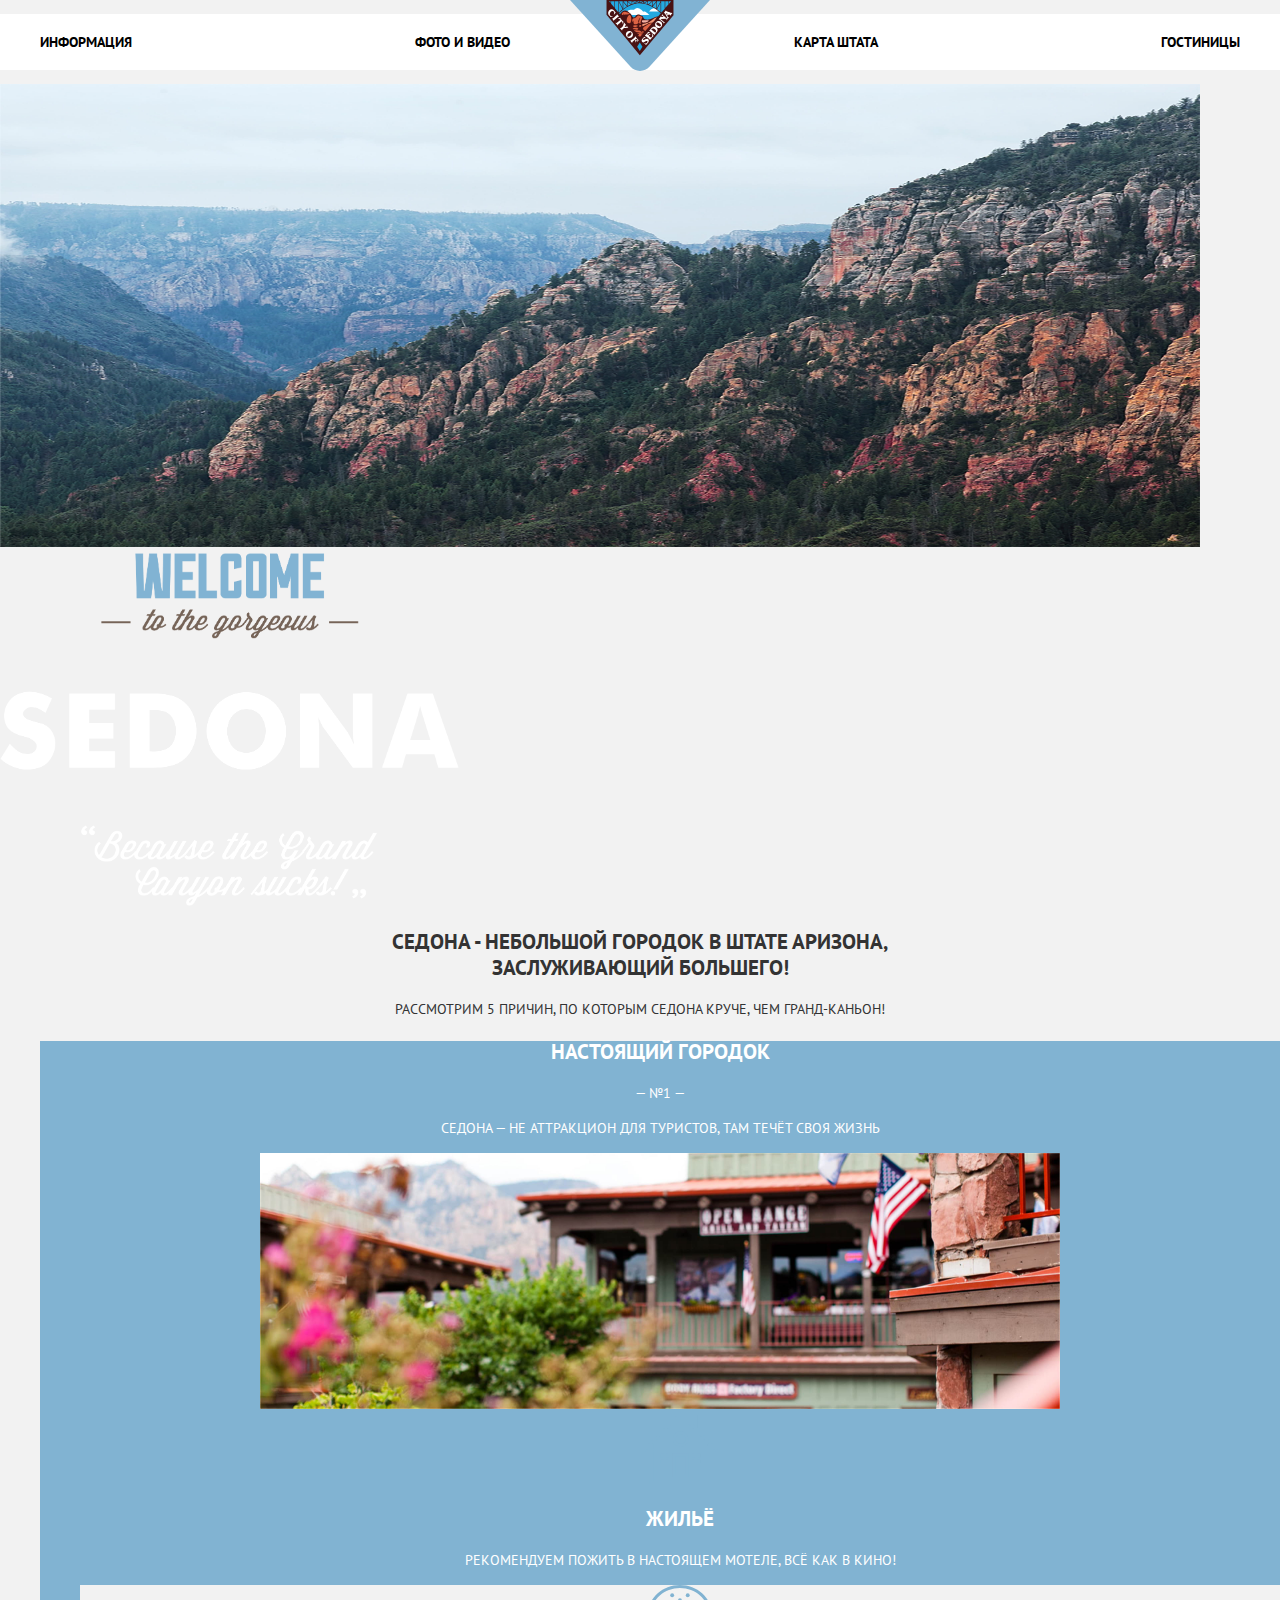
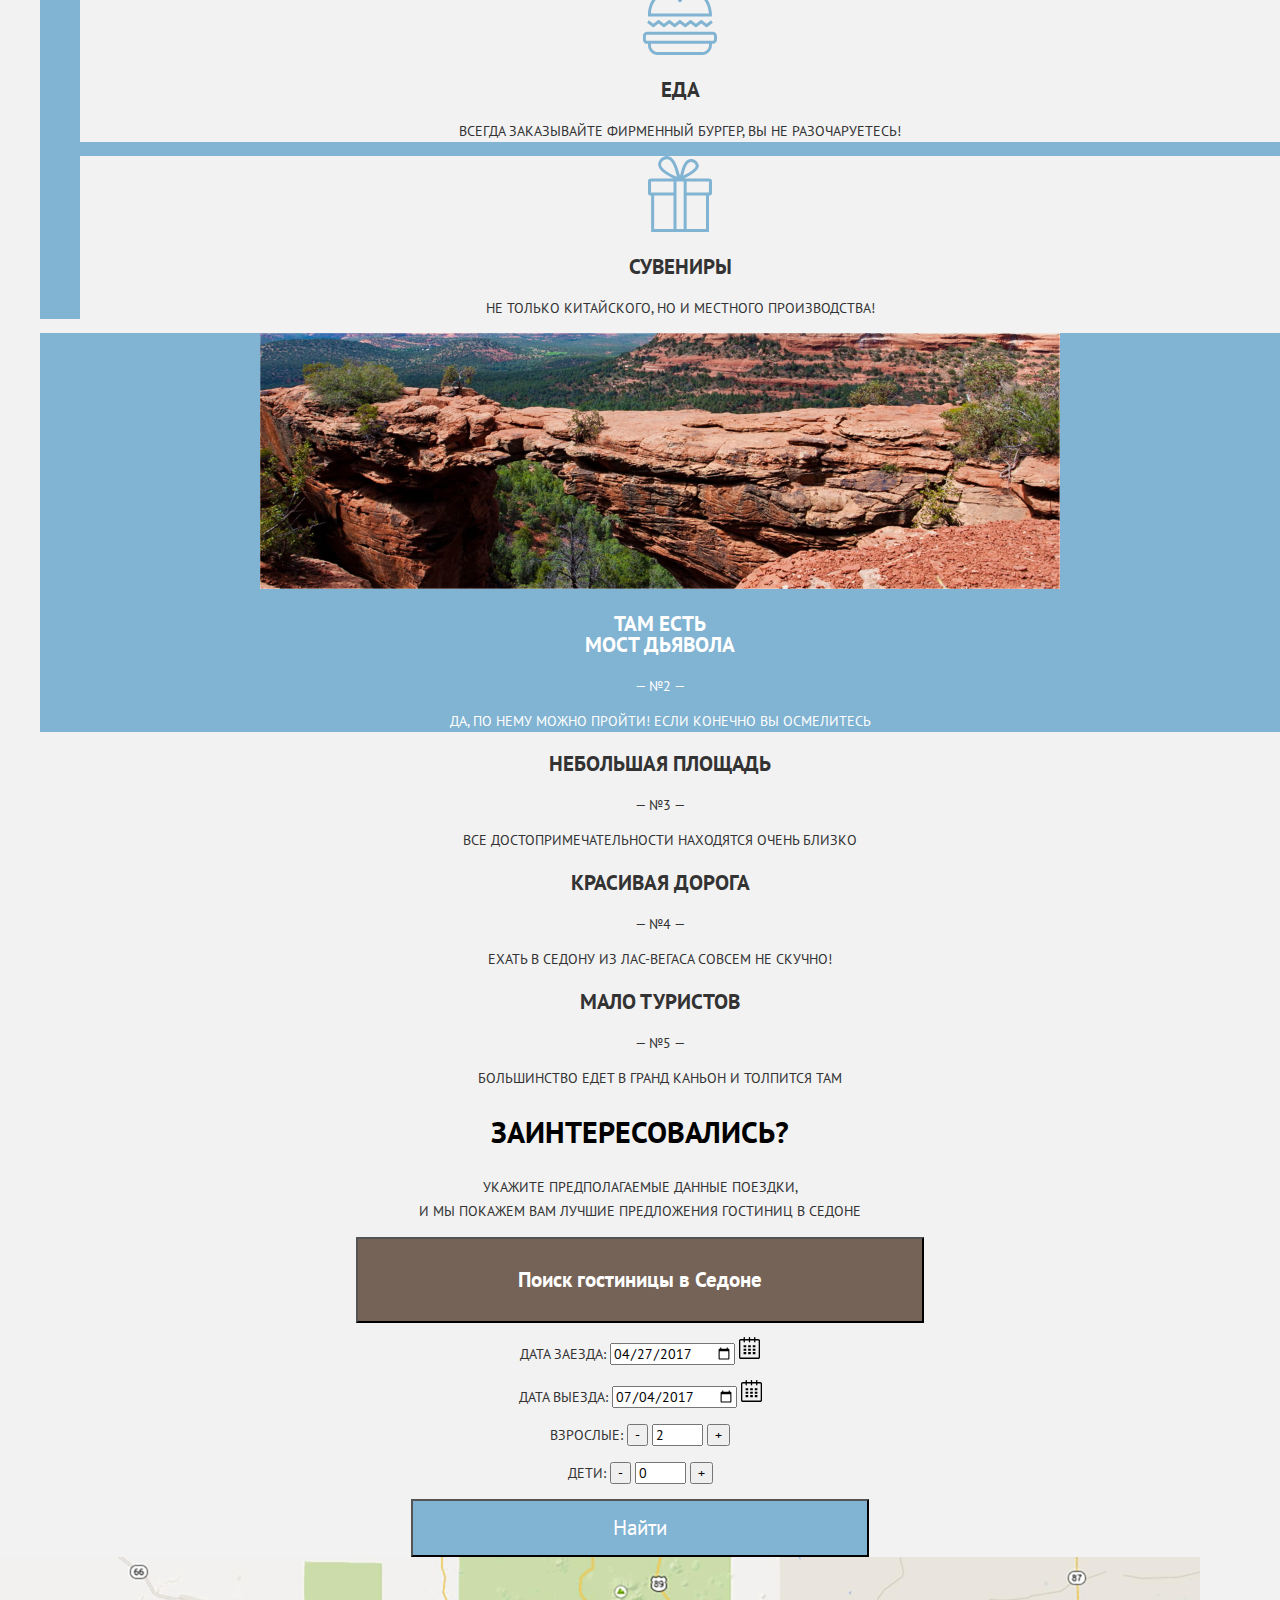
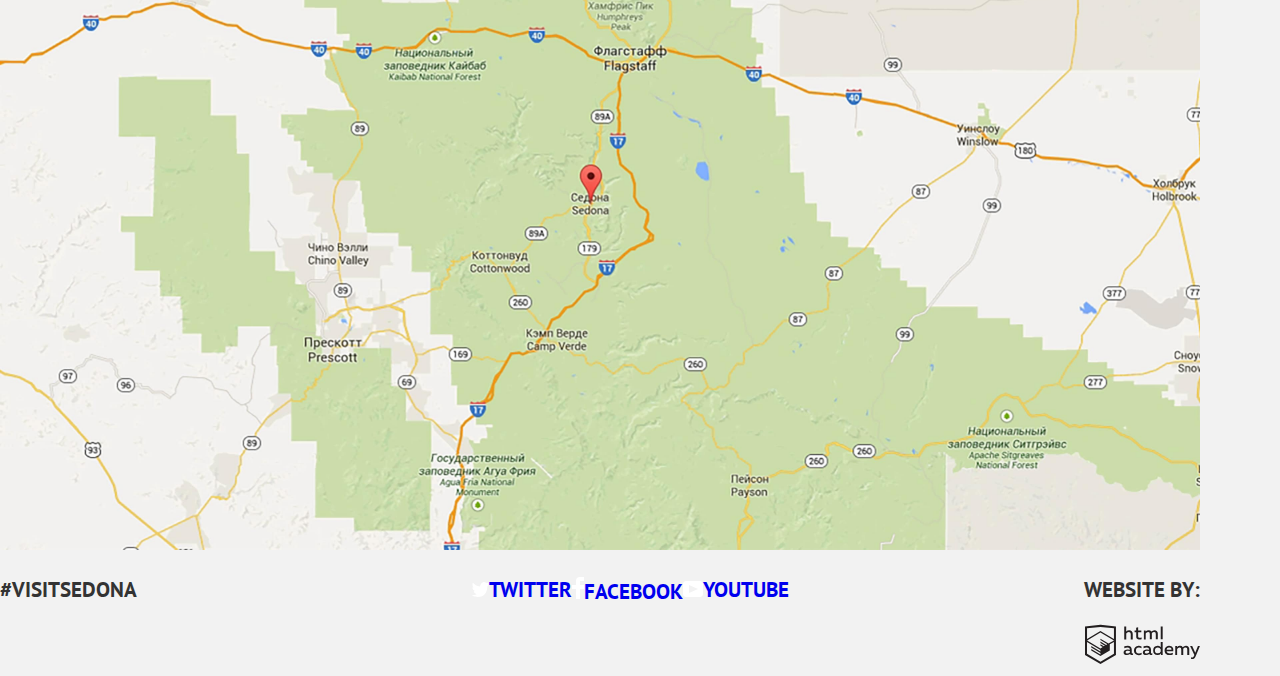
==== commit 892b99e8: "css" ====
--- a/index.html
+++ b/index.html
@@ -11,10 +11,9 @@
 
 <body>
   <div class="container">
-
     <header>
       <nav class="main-navigation">
-        <a class="main-header-logo">
+        <a class="main-header-logo" href="#">
           <img src="img/logo.svg" width="140" height="71" alt="Логотип City of Sedona">
         </a>
         <ul class="site-navigation">
@@ -27,28 +26,21 @@
     </header>
     <main>
       <section>
-
         <h1 class="visually-hidden">О Седоне</h1>
-
         <img class="background-photo" src="img/background-photo@3x.jpg" width="1200" height="463" alt="Красивый вид Седоны" />
         <img class="welcome-photo" src="img/welcome@3x.png" width="459" height="353" alt="Добро пожаловать в Седону" />
         <!-- <img class="polygon" src="img/polygon.png" width="1200" height="59" alt="Красивый вид Седоны"/>-->
       </section>
       <section class="benefits">
-
         <h2>Седона - небольшой городок в штате Аризона,<br>
           заслуживающий большего!</h2>
-
         <p>Рассмотрим 5 причин, по которым Седона круче, чем Гранд-Каньон!</p>
-
         <ul>
-
           <li class="benefits-list">
             <p class="benefits-list">Настоящий городок</p>
             <p class="benefits-description"> — №1 —</p>
             <p class="benefits-description">Седона — не аттракцион для туристов, там течёт своя жизнь</p>
             <img src="img/feature-picture@3x.jpg" width="800" height="256" alt="Фотография Седоны с флагом" />
-
             <ul>
               <li class="benefits-item">
                 <img class="icon-image" src="img/icon-1.svg" width="75" height="72" alt="Иконка жилья" />
@@ -66,45 +58,35 @@
                 <p class="benefits-description">Не только китайского, но и местного производства!</p>
               </li>
             </ul>
-
           </li>
-
           <li class="benefits-list">
             <img src="img/layer-5@3x.jpg" width="800" height="256" alt="Фотография Моста Дьявола" />
             <p class="benefits-list">Там есть<br> Мост дьявола</p>
             <p class="benefits-description">— №2 —</p>
             <p class="benefits-description">Да, по нему можно пройти! Если конечно вы осмелитесь</p>
           </li>
-
           <li class="benefits-list">
             <p class="benefits-list">Небольшая площадь</P>
             <p class="benefits-description">— №3 —</p>
             <p class="benefits-description">Все достопримечательности находятся очень близко</p>
           </li>
-
           <li class="benefits-list">
             <p class="benefits-list">Красивая дорога</p>
             <p class="benefits-description">— №4 —</p>
             <p class="benefits-description">Ехать в Седону из Лас-Вегаса совсем не скучно!</p>
           </li>
-
           <li class="benefits-list">
             <p class="benefits-list">Мало туристов</p>
             <p class="benefits-description">— №5 —</p>
             <p class="benefits-description">Большинство едет в гранд каньон и толпится там</p>
           </li>
-
         </ul>
-
       </section>
       <section class="filter">
-
         <h2>Заинтересовались?</h2>
-
         <p>Укажите предполагаемые данные поездки,<br>
           и мы покажем вам лучшие предложения гостиниц в Седоне
         </p>
-
         <button type="button" class="button-brown">Поиск гостиницы в Седоне
         </button>
         <form class="search" action="https://echo.htmlacademy.ru" method="post">
@@ -130,16 +112,13 @@
             <input id="children" type="number" min="0" max="10" step="1" name="children" value="0">
             <button type="button">+</button>
           </p>
-
           <button type="submit" class="button-blue">Найти</button>
         </form>
       </section>
-
       <section>
         <h2 class="visually-hidden">Карта Седоны</h2>
         <img src="img/map@3x.jpg" width="1200" height="593" alt="Карта Седоны">
       </section>
-
     </main>
     <footer class="main-footer">
       <section>
@@ -174,9 +153,7 @@
         </p>
       </section>
     </footer>
-
   </div>
-
 </body>
 
 </html>
--- a/css/style.css
+++ b/css/style.css
@@ -1,16 +1,14 @@
 body {
   margin: 0;
   padding: 0;
-
   font-family: "PT Sans", Arial, sans-serif;
   font-size: 14px;
   font-weight: 400;
   line-height: 21px;
   color: #333333;
   text-transform: uppercase;
-
   background-color: #f2f2f2;
-/*
+  /*
   background-image: url("img/bg.jpg");
   background-position: top center;
   background-repeat: no-repeat;
@@ -18,7 +16,7 @@
 }
 
 img {
-max-width: 100%
+  max-width: 100%
 }
 
 a {
@@ -26,10 +24,10 @@
 }
 
 h2 {
-font-size: 21px;
-font-weight: 700;
-line-height: 26px;
-text-align: center;
+  font-size: 21px;
+  font-weight: 700;
+  line-height: 26px;
+  text-align: center;
 }
 
 .filter {
@@ -37,10 +35,10 @@
 }
 
 .filter h2 {
-    font-size: 30px;
-    font-weight: 700;
-    line-height: 36px;
-    color: #000000;
+  font-size: 30px;
+  font-weight: 700;
+  line-height: 36px;
+  color: #000000;
 }
 
 .filter p {
@@ -48,31 +46,33 @@
   font-weight: 400;
   line-height: 24px;
 }
+
 .container {
   width: 1280px;
   height: 2762px;
   background-color: #f2f2f2;
 }
 
+.main-header-logo {
+  position: absolute;
+  top:  0px;
+  left: 570px;
+}
+
 .main-navigation {
   font-weight: 700;
   line-height: 26px;
   color: #000000;
   background-color: #ffffff;
-
+}
+
+ul.site-navigation {
   display: flex;
   flex-direction: row;
-  justify-content: space-around;
+  justify-content: space-between;
   width: 1200px;
+  height: 56px;
   align-items: center;
-}
-
-.main-navigation a {
-  order:3;
-}
-
-.main-navigation li {
-  height: 56px;
 }
 
 .main-navigation li:first-child {
@@ -112,7 +112,6 @@
   color: #766357;
 }
 */
-
 .navigation-links-current {
   color: #766357;
 }
@@ -127,7 +126,7 @@
   background-color: #81b3d2;
 }
 
-li + .benefits-item {
+li+.benefits-item {
   color: #333333;
   background-color: #f2f2f2;
 }
@@ -211,9 +210,7 @@
   display: flex;
 }
 
-.website-by {
-
-}
+.website-by {}
 
 .visually-hidden {
   display: none;
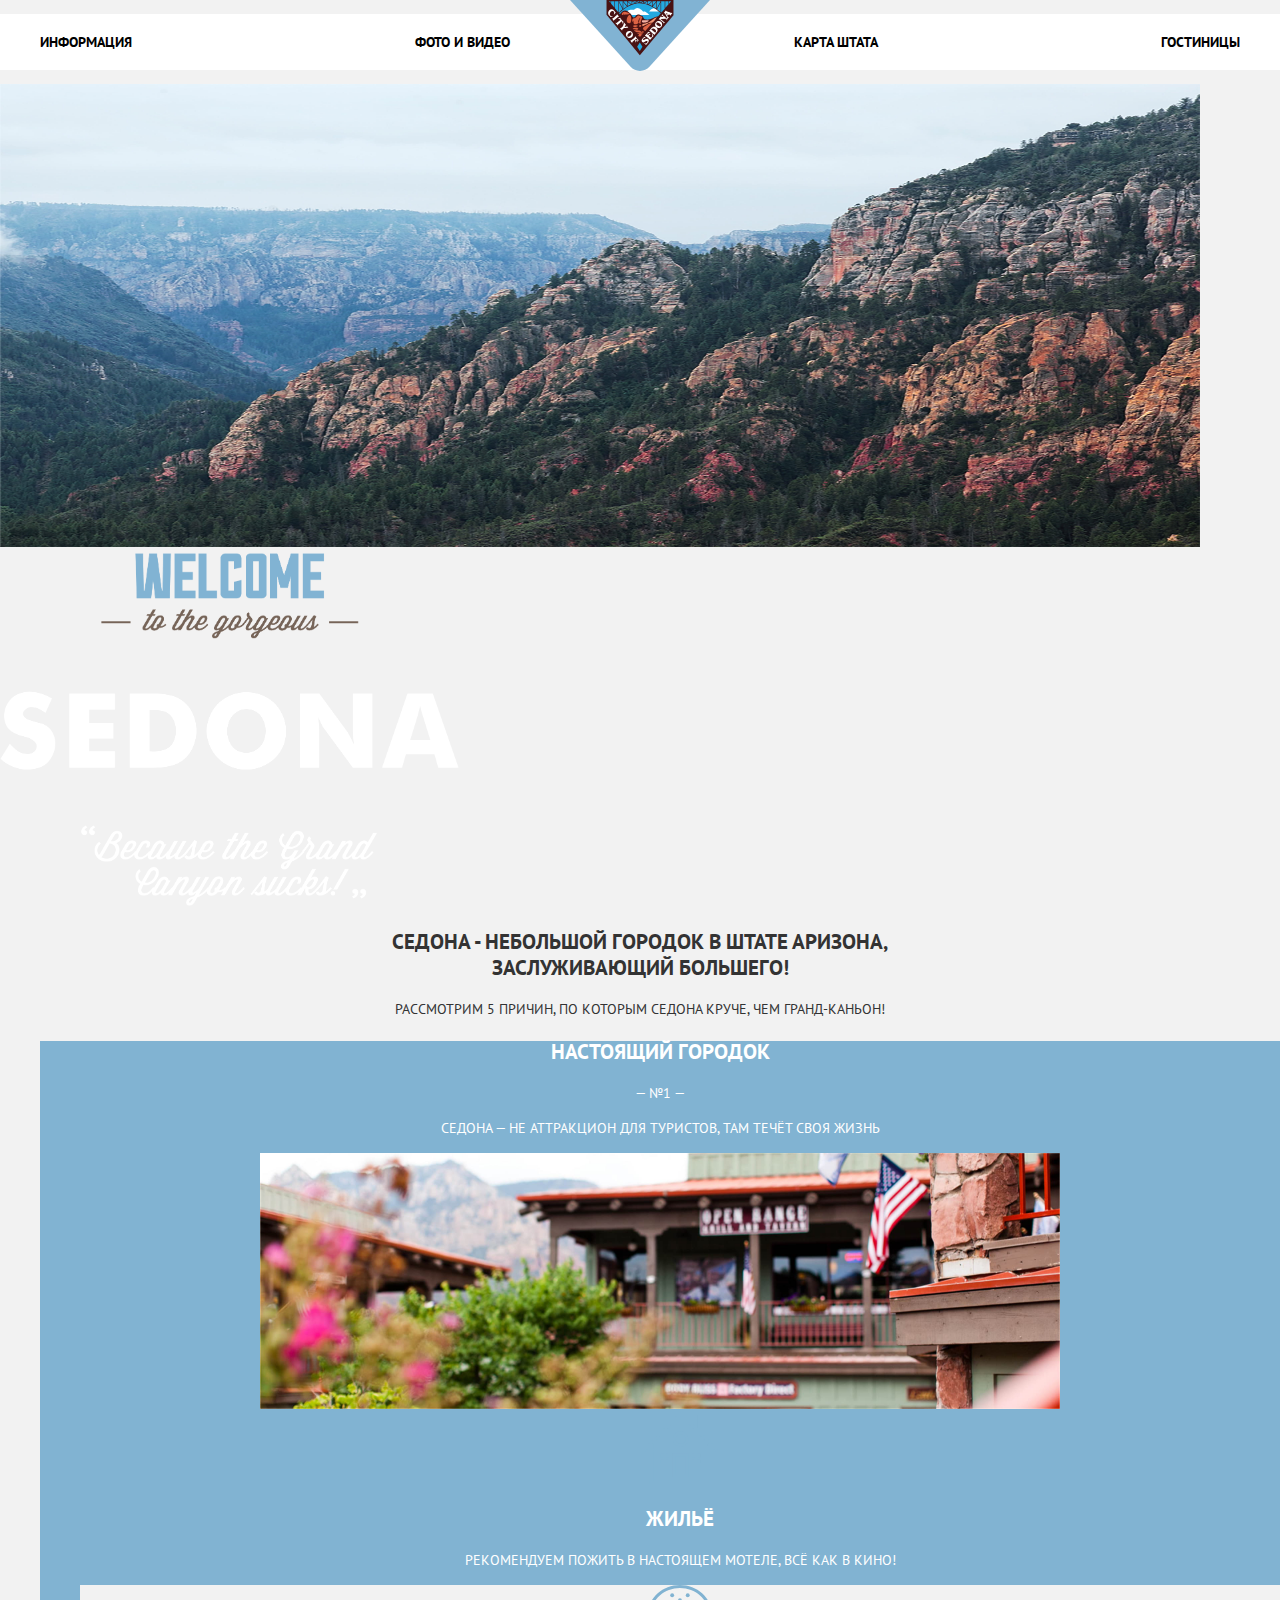
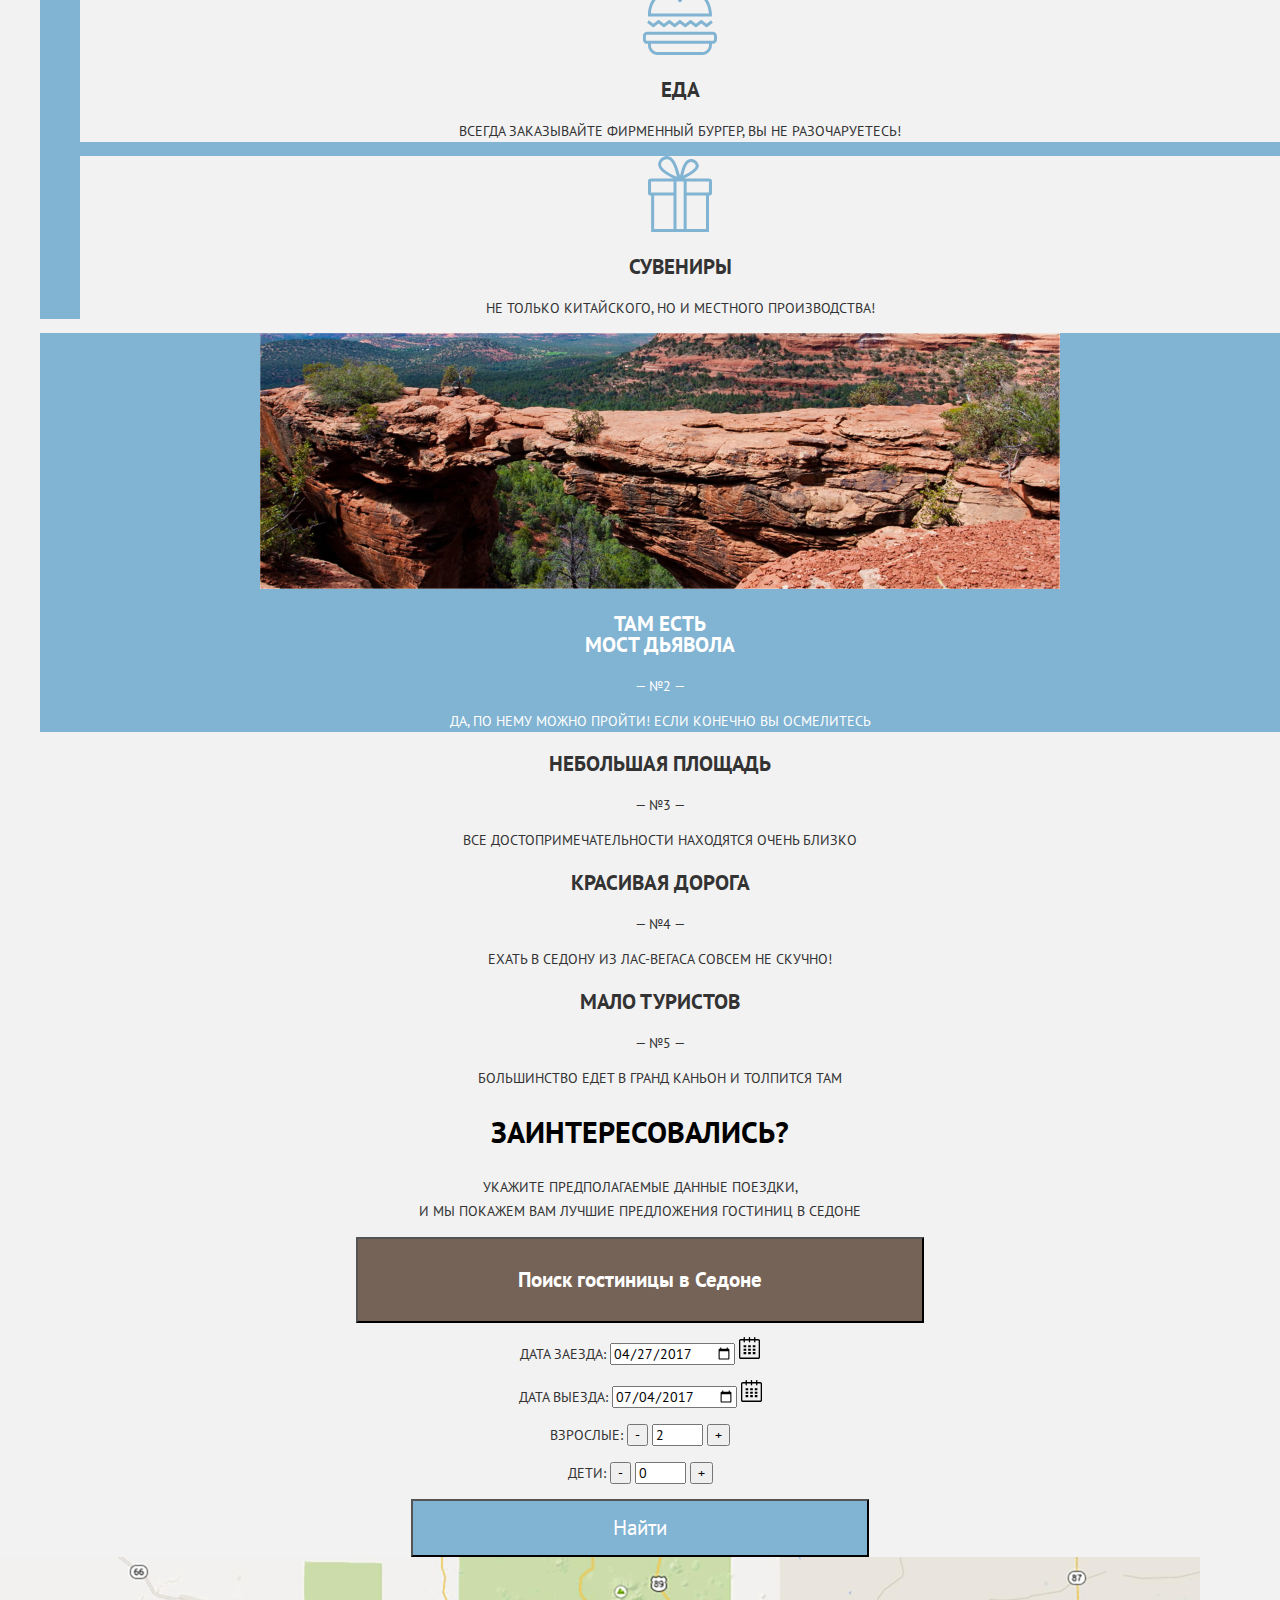
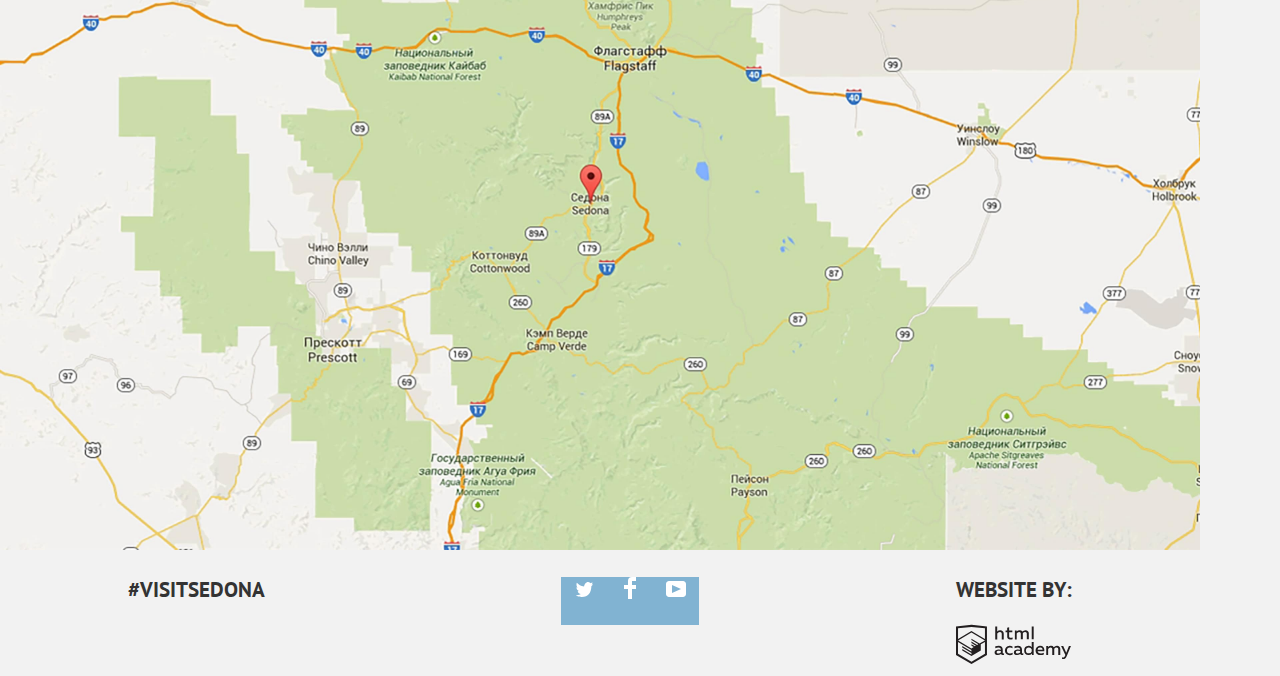
==== commit 03639813: "some changes" ====
--- a/index.html
+++ b/index.html
@@ -1,6 +1,5 @@
 <!DOCTYPE html>
 <html lang="ru">
-
 <head>
   <meta charset="utf-8">
   <title>HTML Academy: Седона</title>
@@ -8,7 +7,6 @@
   <link href="css/normalize.css" rel="stylesheet">
   <link href="css/style.css" rel="stylesheet">
 </head>
-
 <body>
   <div class="container">
     <header>
@@ -128,17 +126,17 @@
         <ul class="social-buttons">
           <li>
             <a href="#" aria-label="Перейти в Twitter">
-              <img src="img/tw-icon.svg" width="17" height="15" alt="Седона в Twitter">Twitter
+              <img src="img/tw-icon.svg" width="17" height="15" alt="Седона в Twitter">
             </a>
           </li>
           <li>
             <a href="#" aria-label="Перейти в Facebook">
-              <img src="img/fb-icon.svg" width="12" height="22" alt="Седона в Facebook">Facebook
+              <img src="img/fb-icon.svg" width="12" height="22" alt="Седона в Facebook">
             </a>
           </li>
           <li>
             <a href="#" aria-label="Перейти в Youtube">
-              <img src="img/youtube-icon.svg" width="20" height="16" alt="Седона в Youtube">Youtube
+              <img src="img/youtube-icon.svg" width="20" height="16" alt="Седона в Youtube">
             </a>
           </li>
         </ul>
@@ -155,5 +153,4 @@
     </footer>
   </div>
 </body>
-
 </html>
--- a/css/style.css
+++ b/css/style.css
@@ -116,6 +116,16 @@
   color: #766357;
 }
 
+.background-photo {
+  background-color:  #000000;
+  background-image: url("img/polygon.png");
+  background-position: center;
+  background-clip: padding-box;
+  background-origin: border-box;
+  background-size: cover;
+  background-repeat: no-repeat;
+}
+
 li.benefits-list:nth-child(1) {
   color: #ffffff;
   background-color: #81b3d2;
@@ -126,7 +136,7 @@
   background-color: #81b3d2;
 }
 
-li+.benefits-item {
+li + .benefits-item {
   color: #333333;
   background-color: #f2f2f2;
 }
@@ -200,7 +210,7 @@
   vertical-align: middle;
   line-height: 26px;
   display: flex;
-  justify-content: space-between;
+  justify-content: space-around;
   width: 1200px;
   height: 120px;
 }
@@ -210,6 +220,12 @@
   display: flex;
 }
 
+.social-buttons li {
+  width: 46px;
+  height: 48px;
+  background-color: #81b3d2;
+}
+
 .website-by {}
 
 .visually-hidden {
